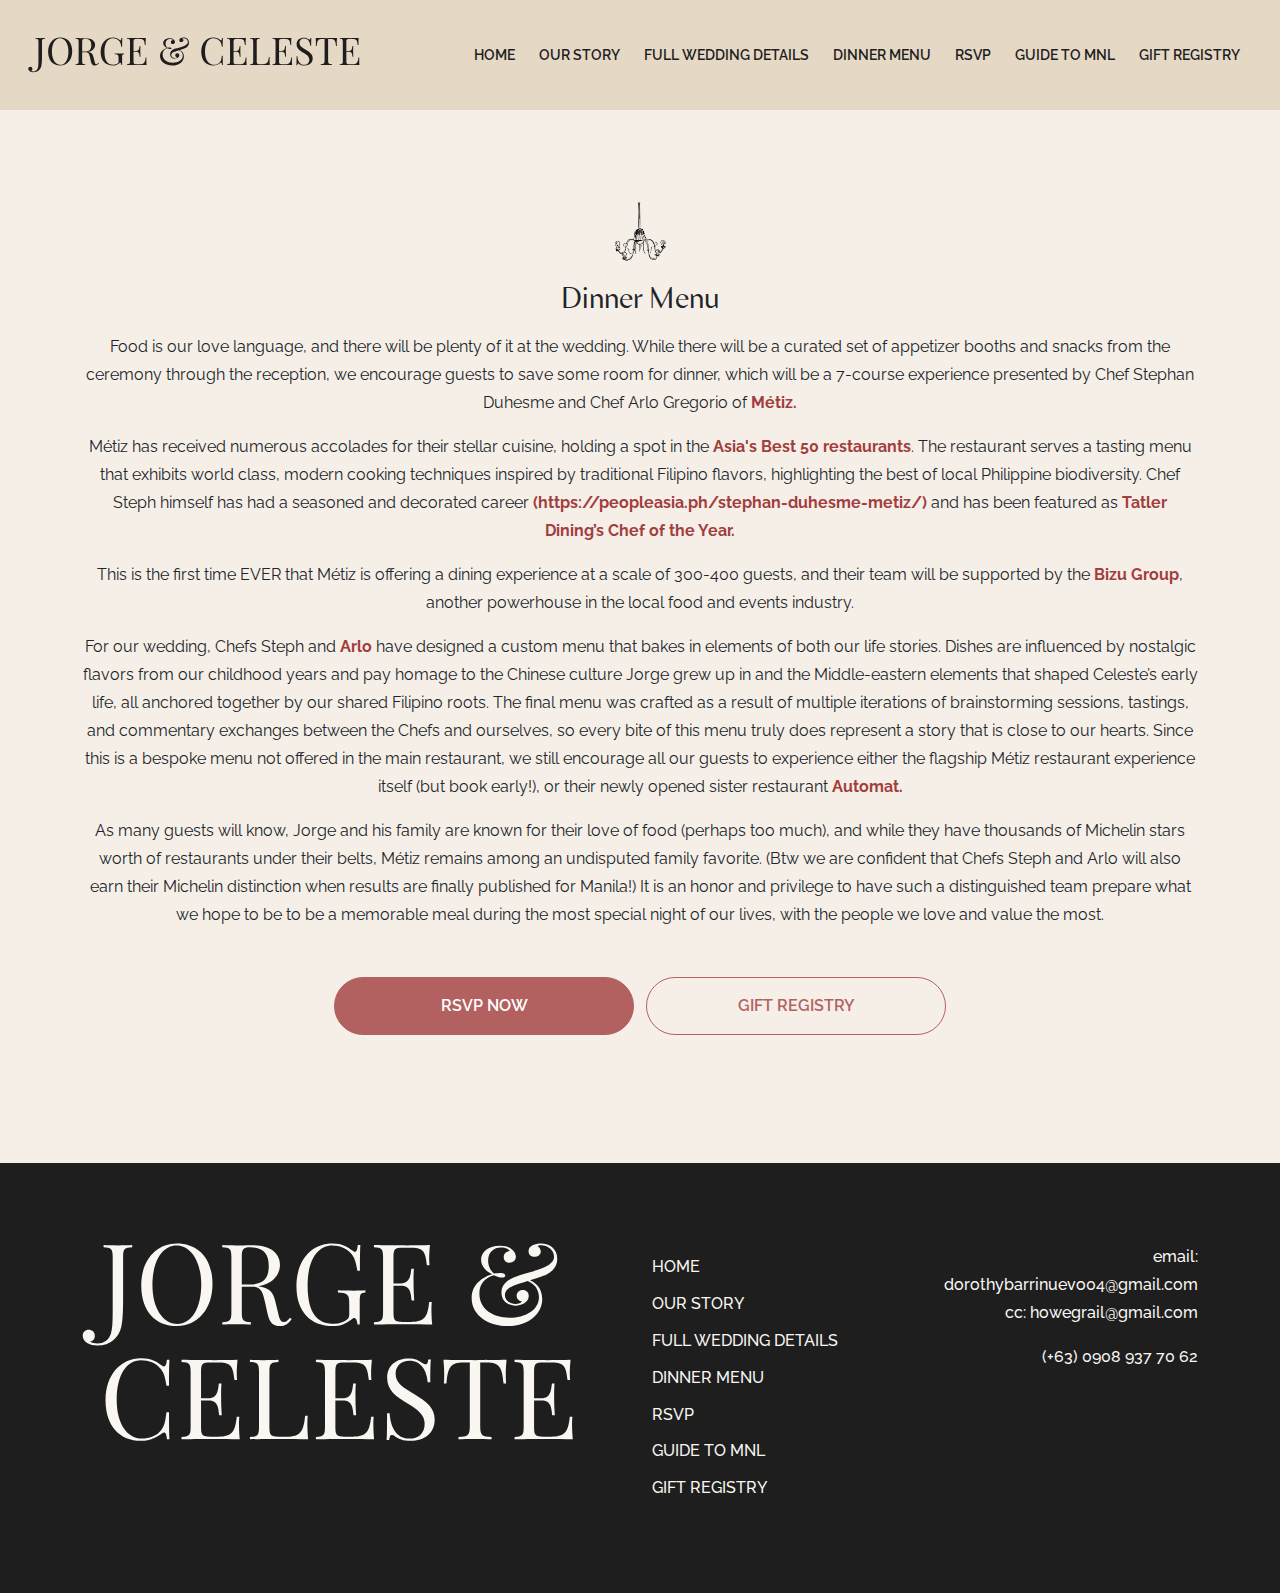
==== dinner-menu.htm @ d69ccb8c "Add dinner menu page" ====
<!DOCTYPE html>
<html lang="en">

<head>
    <meta charset="utf-8" />
    <meta name="viewport" content="width=device-width, initial-scale=1" />
    <title>Jorge & Celeste</title>

    <link rel="icon" type="image/x-icon" href="assets/favicon.ico">

    <link href="https://cdn.jsdelivr.net/npm/bootstrap@5.3.3/dist/css/bootstrap.min.css" rel="stylesheet" integrity="sha384-QWTKZyjpPEjISv5WaRU9OFeRpok6YctnYmDr5pNlyT2bRjXh0JMhjY6hW+ALEwIH" crossorigin="anonymous" />
    <link rel="stylesheet" href="https://unpkg.com/aos@next/dist/aos.css" />
    <link rel="preconnect" href="https://fonts.googleapis.com">
    <link rel="preconnect" href="https://fonts.gstatic.com" crossorigin>
    <link href="https://fonts.googleapis.com/css2?family=Playfair+Display:ital,wght@0,400..900;1,400..900&family=Raleway:ital,wght@0,100..900;1,100..900&display=swap" rel="stylesheet">

    <link rel="stylesheet" type="text/css" href="css/main.css" />

</head>

<body>
    <header>
        <nav class="navbar navbar-expand-lg">
            <div class="container-xxl">
              <a class="navbar-brand" href="index.htm">
                <img src="assets/logo-jorge-and-celeste.svg" />
              </a>
              <button class="navbar-toggler" type="button" data-bs-toggle="collapse" data-bs-target="#navbarSupportedContent" aria-controls="navbarSupportedContent" aria-expanded="false" aria-label="Toggle navigation">
                <span class="navbar-toggler-icon"></span>
              </button>
              <div class="collapse navbar-collapse" id="navbarSupportedContent">
                <ul class="navbar-nav ms-auto mb-2 mb-lg-0">
                    <li class="nav-link"><a href="index.htm">Home</a></li>
                    <li class="nav-link"><a href="our-story.htm">Our Story</a></li>
                    <li class="nav-link"><a href="full-wedding-details.htm">Full Wedding Details</a></li>
                    <li class="nav-link"><a href="dinner-menu.htm">Dinner Menu</a></li>
                    <li class="nav-link"><a href="https://lu.ma/gnyfhp88?from=embed">RSVP</a></li>
                    <li class="nav-link"><a href="guide-to-mnl.htm">Guide to MNL</a></li>
                    <li class="nav-link"><a href="gift-registry.htm">Gift Registry</a></li>
                </ul>
              </div>
            </div>
          </nav>
    </header>

    <section id="sub-dinner">
        <div class="container">
            <div class="row justify-content-center">
                <div class="col-md-12">
                    <div class="subp-dinner-content">
                        <div class="text-center mb-5">
                            <img src="assets/details-glass-chand.png" />
                            <h4>Dinner Menu</h4>

                            <div class="mb-3"></div>
                            
                            <p>Food is our love language, and there will be plenty of it at the wedding. While there will be a curated set of appetizer booths and snacks from the ceremony through the reception, we encourage guests to save some room for dinner, which will be a 7-course experience presented by Chef Stephan Duhesme and Chef Arlo Gregorio of <a href="https://metizresto.com/" target="_blank">Métiz.</a></p>

                            <p>Métiz has received numerous accolades for their stellar cuisine, holding a spot in the <a href="https://www.theworlds50best.com/asia/en/the-list/metiz.html" target="_blank">Asia's Best 50 restaurants</a>. The restaurant serves a tasting menu that exhibits world class, modern cooking techniques inspired by traditional Filipino flavors, highlighting the best of local Philippine biodiversity. Chef Steph himself has had a seasoned and decorated career <a href="https://peopleasia.ph/stephan-duhesme-metiz/" target="_blank">(https://peopleasia.ph/stephan-duhesme-metiz/)</a> and has been featured as <a href="https://www.tatlerasia.com/dining/food/tatler-dining-special-awards-2024" target="_blank">Tatler Dining’s Chef of the Year.</a></p>

                            <p>This is the first time EVER that Métiz is offering a dining experience at a scale of 300-400 guests, and their team will be supported by the <a href="https://bizu.ph/" target="_blank">Bizu Group</a>, another powerhouse in the local food and events industry. </p>

                            <p>For our wedding, Chefs Steph and <a href="https://www.instagram.com/notarlo_/?hl=en" target="_blank">Arlo</a> have designed a custom menu that bakes in elements of both our life stories. Dishes are influenced by nostalgic flavors from our childhood years and pay homage to the Chinese culture Jorge grew up in and the Middle-eastern elements that shaped Celeste’s early life, all anchored together by our shared Filipino roots. The final menu was crafted as a result of multiple iterations of brainstorming sessions, tastings, and commentary exchanges between the Chefs and ourselves, so every bite of this menu truly does represent a story that is close to our hearts. Since this is a bespoke menu not offered in the main restaurant, we still encourage all our guests to experience either the flagship Métiz restaurant experience itself (but book early!), or their newly opened sister restaurant <a href="https://www.instagram.com/automat.mnl/?hl=en" target="_blank">Automat.</a></p>

                            <p>As many guests will know, Jorge and his family are known for their love of food (perhaps too much), and while they have thousands of Michelin stars worth of restaurants under their belts, Métiz remains among an undisputed family favorite. (Btw we are confident that Chefs Steph and Arlo will also earn their Michelin distinction when results are finally published for Manila!) It is an honor and privilege to have such a distinguished team prepare what we hope to be to be a memorable meal during the most special night of our lives, with the people we love and value the most.</p>

                            <div class="mt-5 dnr-menu-btn">
                                <a href="https://lu.ma/gnyfhp88?from=embed" class="btn btn-def rounded-pill">RSVP NOW</a><br/>
                                <a href="gift-registry.htm" class="btn btn-outline-def rounded-pill">GIFT REGISTRY</a>
                            </div>

                            </div>
                        </div>
                    </div>
                </div>
            </div>
        </div>
    </section>

    <footer>
        <div class="container">
            <div class="row">
                <div class="col-md-6">
                    <div class="footer-logo">
                        <img src="/assets/logo-jorge-and-celeste-footer.svg" />
                    </div>
                </div>
                <div class="col-md-3">
                    <div class="footer-nav">
                        <ul>
                            <li class="nav-link"><a href="index.htm">Home</a></li>
                            <li class="nav-link"><a href="our-story.htm">Our Story</a></li>
                            <li class="nav-link"><a href="full-wedding-details.htm">Full Wedding Details</a></li>
                            <li class="nav-link"><a href="dinner-menu.htm">Dinner Menu</a></li>
                            <li class="nav-link"><a href="https://lu.ma/gnyfhp88?from=embed">RSVP</a></li>
                            <li class="nav-link"><a href="guide-to-mnl.htm">Guide to MNL</a></li>
                            <li class="nav-link"><a href="gift-registry.htm">Gift Registry</a></li>
                        </ul>
                    </div>
                </div>
                <div class="col-md-3">
                    <div class="footer-contact">
                        <p>email: dorothybarrinuevo04@gmail.com <br/ > cc: howegrail@gmail.com</p>
                        <p>(+63) 0908 937 70 62 </p>
                    </div>
                </div>
            </div>
        </div>
    </footer>

    <script src="https://cdn.jsdelivr.net/npm/bootstrap@5.3.3/dist/js/bootstrap.bundle.min.js" integrity="sha384-YvpcrYf0tY3lHB60NNkmXc5s9fDVZLESaAA55NDzOxhy9GkcIdslK1eN7N6jIeHz" crossorigin="anonymous"></script>
    <script src="https://ajax.googleapis.com/ajax/libs/jquery/3.6.0/jquery.min.js"></script>

    <script src="https://unpkg.com/aos@next/dist/aos.js"></script>

    <script>
        AOS.init();
    </script>

    <script src="js/main.js"></script>
    <script src="js/horizontal-div.js"></script>
</body>

</html>
---- css/main.css ----
@font-face {
  font-family: "Min Sans Trial";
  src: url("/fonts/MinSansTrial-Regular.woff2") format("woff2"), url("/fonts/MinSansTrial-Regular.woff") format("woff");
  font-weight: normal;
  font-style: normal;
  font-display: swap;
}
@font-face {
  font-family: "Min Sans Trial Book";
  src: url("/fonts/MinSansTrial-Book.woff2") format("woff2"), url("/fonts/MinSansTrial-Book.woff") format("woff");
  font-weight: 300;
  font-style: normal;
  font-display: swap;
}
@font-face {
  font-family: "Min Sans Trial";
  src: url("/fonts/MinSansTrial-Medium.woff2") format("woff2"), url("/fonts/MinSansTrial-Medium.woff") format("woff");
  font-weight: 500;
  font-style: normal;
  font-display: swap;
}
body {
  background: #fff;
  font-family: "Raleway", sans-serif;
}

img {
  width: 100%;
  height: auto;
}

p {
  line-height: 1.75;
}

a {
  text-decoration: none;
  color: #A23E3E;
  font-weight: bold;
}

.btn {
  padding: 1rem 4rem;
  font-size: 1rem;
  font-weight: 600;
  text-transform: uppercase;
}

.btn-def {
  border: solid 1px #B36160;
  color: #fff;
  background: #B36160;
  width: 300px;
  font-weight: 600;
}
.btn-def:hover {
  background: #804544;
  color: #fff;
}
@media (max-width: 767px) {
  .btn-def {
    width: 250px;
  }
}

.btn-outline-def {
  border: solid 1px #B36160;
  color: #B36160;
  background: transparent;
  width: 300px;
  font-weight: 600;
}
.btn-outline-def:hover {
  background: #B36160;
  color: #fff;
}
@media (max-width: 767px) {
  .btn-outline-def {
    width: 250px;
  }
}

@media (max-width: 767px) {
  .navbar-brand img {
    height: 30px;
    width: auto;
  }
}

.navbar-toggler {
  border: none !important;
  padding: 0;
}

@media (max-width: 767px) {
  .navbar-nav {
    margin-top: 2rem;
  }
}

.navbar {
  background: #E5D8C5;
  padding: 2rem 1rem;
}
@media (max-width: 767px) {
  .navbar {
    padding: 1.25rem 0.5rem;
  }
}
.navbar .nav-link {
  margin: 0 0.25rem;
}
.navbar .nav-link a {
  text-decoration: none !important;
  text-transform: uppercase;
  color: #1E1E1E;
  font-weight: 600;
  transition: all 0.2s ease-in-out;
}
@media (min-width: 1024px) {
  .navbar .nav-link a {
    font-size: 0.85rem;
  }
}
@media (min-width: 1281px) {
  .navbar .nav-link a {
    font-size: 0.95rem;
  }
}
.navbar .nav-link a:hover {
  color: #B29166;
}
@media (max-width: 767px) {
  .navbar .nav-link a {
    color: #B29166;
    font-size: 1.2rem;
    padding: 0.5rem 0;
  }
}

#hero {
  height: 100vh;
  background: #F5EFE8;
  position: relative;
  overflow: hidden;
  background: url("../assets/hero/hero-bg-desktop-up.png") no-repeat;
  background-size: 100%;
  background-position: center center;
}
@media (max-width: 767px) {
  #hero {
    background: url("../assets/hero/hero-bg-mobile.png") no-repeat;
    background-size: 135%;
    background-position: center center;
    height: 115vh;
  }
}
@media (min-device-width: 768px) and (max-device-width: 1112px) and (-webkit-min-device-pixel-ratio: 2) {
  #hero {
    background: url("../assets/hero/hero-bg-mobile.png") no-repeat;
    background-size: 90%;
    background-position: center center;
    height: 100vh;
  }
}
@media (max-width: 1080px) and (orientation: landscape) {
  #hero {
    height: 90vh;
    background: url("../assets/hero/hero-bg-ipad.png") no-repeat;
    background-size: 100%;
    background-position: bottom center;
  }
}
@media (min-width: 1800px) {
  #hero {
    height: 100vh;
    background: url("../assets/hero/hero-bg-desktop-big.png") no-repeat;
    background-size: 100%;
    background-position: center center;
  }
}
#hero .hero-caption {
  width: 300px;
  text-align: center;
}
@media (min-device-width: 768px) and (max-device-width: 1112px) and (-webkit-min-device-pixel-ratio: 2) {
  #hero .hero-caption {
    margin-top: -125px;
  }
}
@media (max-width: 767px) {
  #hero .hero-caption {
    margin-top: -150px;
  }
}
#hero .hero-caption h1 {
  font: normal 36px "Min Sans Trial";
}
@media (max-width: 1080px) and (orientation: landscape) {
  #hero .hero-caption h1 {
    font-size: 28px;
  }
}

.hero-collage {
  position: absolute;
  width: 100%;
  display: flex;
  justify-content: space-between;
  align-items: flex-start;
  display: none;
}
@media (min-device-width: 768px) and (max-device-width: 1112px) and (-webkit-min-device-pixel-ratio: 2) {
  .hero-collage {
    display: none;
  }
}
@media (max-width: 1080px) and (orientation: landscape) {
  .hero-collage {
    display: none;
  }
}
@media (max-width: 767px) {
  .hero-collage {
    display: none;
  }
}
.hero-collage .collage-1 {
  display: flex;
  flex-direction: column;
}
@media (min-width: 1281px) {
  .hero-collage .collage-1 {
    position: relative;
    top: -100px;
  }
}
@media (max-width: 1080px) and (orientation: landscape) {
  .hero-collage .collage-1 {
    position: relative;
    top: -60px;
  }
}
@media (max-width: 767px) {
  .hero-collage .collage-1 {
    flex-direction: row;
    justify-content: space-between;
    width: 100%;
  }
}
.hero-collage .collage-1 .collage-img-1 {
  position: relative;
  top: 100px;
  width: 600px;
}
@media (max-width: 1440px) {
  .hero-collage .collage-1 .collage-img-1 {
    top: 75px;
    width: 500px;
  }
}
@media (max-width: 1080px) and (orientation: landscape) {
  .hero-collage .collage-1 .collage-img-1 {
    width: 50%;
  }
}
@media (max-width: 767px) {
  .hero-collage .collage-1 .collage-img-1 {
    width: 150px;
    height: auto;
    top: 0px;
  }
}
.hero-collage .collage-1 .collage-img-2 {
  position: relative;
  top: -80px;
  left: 20px;
  width: 450px;
}
@media (max-width: 1440px) {
  .hero-collage .collage-1 .collage-img-2 {
    width: 400px;
  }
}
@media (max-width: 1080px) and (orientation: landscape) {
  .hero-collage .collage-1 .collage-img-2 {
    width: 300px;
    top: -35px;
  }
}
@media (max-width: 767px) {
  .hero-collage .collage-1 .collage-img-2 {
    width: 150px;
    height: auto;
    top: 0px;
  }
}
.hero-collage .collage-2 {
  display: flex;
  flex-direction: column;
  align-items: end;
}
@media (min-width: 1281px) {
  .hero-collage .collage-2 {
    position: relative;
    top: -100px;
  }
}
.hero-collage .collage-2 .collage-img-3 {
  position: relative;
  top: 120px;
  right: -20px;
  width: 450px;
}
@media (max-width: 1080px) and (orientation: landscape) {
  .hero-collage .collage-2 .collage-img-3 {
    width: 275px;
    top: 35px;
  }
}
.hero-collage .collage-2 .collage-img-4 {
  position: relative;
  top: -60px;
  width: 475px;
}
@media (max-width: 1440px) {
  .hero-collage .collage-2 .collage-img-4 {
    width: 450px;
  }
}
@media (max-width: 1080px) and (orientation: landscape) {
  .hero-collage .collage-2 .collage-img-4 {
    width: 350px;
    top: -50px;
    right: -30px;
  }
}

#intro {
  height: 100vh;
  position: relative;
  overflow: hidden;
}
#intro #bg-vid-about {
  position: absolute;
  width: 100%;
  height: 100%;
  top: 0;
  bottom: 0;
  left: 0;
  right: 0;
  -o-object-fit: cover;
     object-fit: cover;
  transform: scale(1.35);
}
@media (max-width: 767px) {
  #intro #bg-vid-about {
    transform: scale(1.5);
    height: 100vh;
  }
}
@media (max-width: 767px) {
  #intro {
    height: 100vh;
    padding: 6rem 1rem;
  }
}
#intro .intro-content {
  text-align: center;
  position: absolute;
  top: 50%;
  left: 50%;
  transform: translate(-50%, -50%);
}
@media (max-width: 767px) {
  #intro .intro-content {
    width: 90%;
  }
}
#intro .intro-content h2 {
  color: #fff;
  font: 400 24px "Raleway";
}
@media (max-width: 767px) {
  #intro .intro-content h2 {
    font-size: 16px;
  }
}
#intro .intro-content p {
  font: normal 36px "Min Sans Trial";
  color: #fff;
  margin: 2rem 0;
}
@media (max-width: 767px) {
  #intro .intro-content p {
    font-size: 24px;
  }
}

#horizontal-timeline {
  background: #E5D8C5;
}
#horizontal-timeline .vertical-section {
  height: 100vh;
  display: flex;
}
#horizontal-timeline .hori-box {
  overflow-x: hidden;
  display: flex;
  position: sticky;
  top: 0;
  padding: 5rem 5rem 0 0;
}
#horizontal-timeline .hori-content {
  min-width: auto;
  min-height: 100vh;
  display: flex;
  justify-content: center;
}
#horizontal-timeline .hori-content h2,
#horizontal-timeline .hori-content h5 {
  font-family: "Min Sans Trial";
  font-weight: normal;
}
#horizontal-timeline .hori-img img {
  width: auto;
  height: 700px;
}
@media (max-width: 767px) {
  #horizontal-timeline .hori-img img {
    height: 450px;
  }
}

.timeline-start {
  position: relative;
}
.timeline-start img {
  position: absolute;
  left: 0;
  top: 50px;
}

.sticky-parent {
  height: 2250px;
}
@media (max-width: 767px) {
  .sticky-parent {
    height: 3200px;
  }
}

.sticky {
  position: sticky;
  top: 0px;
  max-height: 100vh;
  overflow-x: hidden;
  overflow-y: hidden;
  padding: 6rem 0 0 0;
}
@media (max-width: 767px) {
  .sticky {
    padding: 6rem 3rem 0 3rem;
  }
}

.dim {
  display: block;
  height: auto;
}
.dim:first-child {
  width: 400px;
  min-width: 400px;
  padding-left: 8%;
}
.dim ul {
  margin: 0;
  padding: 0;
  display: flex;
  justify-content: space-around;
}
.dim ul li {
  list-style: none;
  text-align: center;
  margin-left: 2rem;
}
.dim ul li p {
  color: #A23E3E;
  font-size: 26px;
  line-height: 1.25;
}
@media (max-width: 767px) {
  .dim ul li p {
    font-size: 18px;
  }
}

.horizontal {
  display: flex;
}

.hori-img img {
  width: auto;
  height: 700px;
}

#about {
  padding: 10rem 0 3rem 0;
  background: #F5EFE8 url("../assets/about-bg.png") no-repeat;
  background-size: 30%;
  background-position: bottom 0px right 0px;
}
@media (max-width: 767px) {
  #about {
    background-size: 75%;
    background-position: bottom 0px right 0px;
    padding: 3rem 1rem 30rem 1rem;
  }
}
#about .about-img img {
  width: 90%;
}
#about .about-content h3 {
  font: normal 32px "Min Sans Trial";
  margin-bottom: 5rem;
}
@media (max-width: 767px) {
  #about .about-content h3 {
    margin: 1rem 0 3rem 0;
    font-size: 36px;
  }
}
#about .about-content span {
  font: normal 24px "Raleway";
  color: #A23E3E;
  margin-bottom: 1rem;
}
#about .about-content h4 {
  font-size: 36px;
  margin-bottom: 36px;
}
#about .about-content p {
  margin-bottom: 4rem;
  font-weight: 500;
  font-size: 16px;
}
#about .about-content a {
  display: block;
}
@media (max-width: 767px) {
  #about .about-content a {
    width: 95%;
  }
}

#buddymoon {
  background: #F5EFE8;
  padding: 3rem 0 0 0;
}
@media (max-width: 767px) {
  #buddymoon {
    padding: 3rem 1rem;
  }
}
#buddymoon .buddymoon-content h3 {
  font: normal 32px "Raleway";
  margin-bottom: 5rem;
}
@media (max-width: 767px) {
  #buddymoon .buddymoon-content h3 {
    margin-bottom: 2rem;
  }
}
#buddymoon .buddymoon-content span {
  font: normal 24px "Raleway";
  color: #A23E3E;
  margin-bottom: 1rem;
}
#buddymoon .buddymoon-content p {
  margin-bottom: 4rem;
  font-weight: 500;
  font-size: 16px;
}
@media (max-width: 767px) {
  #buddymoon .buddymoon-content p {
    margin-bottom: 2rem;
  }
}
@media (max-width: 767px) {
  #buddymoon .buddymoon-img img {
    margin-bottom: 1rem;
  }
}
#buddymoon .buddymoon-cta img {
  height: 200px;
  width: auto;
}
@media (max-width: 767px) {
  #buddymoon .buddymoon-cta img {
    margin-bottom: 2rem;
  }
}
#buddymoon .buddymoon-cta a {
  width: auto !important;
}

#rsvp {
  height: 90vh;
  padding-top: 160px;
  background: #F5EFE8 url("../assets/bgc-skyline.png") no-repeat;
  background-size: 100%;
  background-position: bottom center;
}
@media (max-width: 767px) {
  #rsvp {
    height: auto;
    padding: 2rem 1rem 6rem 1rem;
  }
}
#rsvp .rsvp-content {
  text-align: center;
  border: solid 2px #C1A785;
  outline: 2px solid #C1A785;
  outline-offset: -20px;
  height: 500px;
}
@media (max-width: 767px) {
  #rsvp .rsvp-content {
    outline-offset: -10px;
    height: auto;
  }
}
@media (max-width: 767px) {
  #rsvp .rsvp-content div {
    padding: 4rem 2rem;
  }
}
#rsvp .rsvp-content p {
  font: normal 36px "Min Sans Trial";
  color: #1e1e1e;
  margin: 0 auto 2rem auto;
  width: 65%;
}
@media (max-width: 767px) {
  #rsvp .rsvp-content p {
    font-size: 28px;
    width: 100%;
  }
}

#mnl {
  border: solid 40px #C1A785;
  height: 100vh;
  position: relative;
  overflow: hidden;
}
@media (max-width: 767px) {
  #mnl {
    height: auto;
    border-width: 20px;
  }
}
#mnl #bg-vid-mnl {
  position: absolute;
  width: 100%;
  height: 100%;
  top: 0;
  bottom: 0;
  left: 0;
  right: 0;
  -o-object-fit: cover;
     object-fit: cover;
  transform: scale(1.35);
}
@media (max-width: 767px) {
  #mnl #bg-vid-mnl {
    transform: scale(1.5);
    height: 100vh;
  }
}
#mnl .mnl-content {
  position: relative;
  z-index: 9;
}
@media (max-width: 767px) {
  #mnl .mnl-content {
    outline-offset: 10px;
    height: auto;
  }
}
#mnl .mnl-content div {
  width: 60%;
  margin: 0 auto;
  text-align: center;
}
@media (max-width: 767px) {
  #mnl .mnl-content div {
    padding: 5rem 1rem;
    width: 95%;
  }
}
#mnl .mnl-content h3 {
  font: normal 36px "Min Sans Trial";
  color: #fff;
}
@media (max-width: 767px) {
  #mnl .mnl-content h3 {
    font-size: 32px;
  }
}
#mnl .mnl-content p {
  font: normal 18px "Raleway";
  color: #fff;
  line-height: 1.5;
}
@media (max-width: 767px) {
  #mnl .mnl-content p {
    font-size: 16px;
    width: 100%;
    margin: 2rem 0;
  }
}

footer {
  background: #1e1e1e;
  padding: 5rem 0;
}
@media (max-width: 767px) {
  footer {
    padding: 5rem 1rem 3rem 1rem;
  }
}
footer .footer-logo {
  width: 90%;
}
@media (max-width: 767px) {
  footer .footer-nav {
    margin: 3rem 0;
  }
}
footer .footer-nav ul {
  margin: 0;
  padding: 0;
}
footer .footer-nav ul li {
  list-style: none;
  margin: 0.8rem 0;
}
footer .footer-nav ul li a {
  text-decoration: none;
  color: #FAF7F3;
  font-weight: 500;
  text-transform: uppercase;
}
footer .footer-contact {
  text-align: right;
}
@media (max-width: 767px) {
  footer .footer-contact {
    text-align: left;
  }
}
footer .footer-contact p {
  color: #FAF7F3;
  font-weight: 500;
}

/* TIMELINE */
#timeline {
  background: #F5EFE8 url("../assets/timeline-bg.png") no-repeat;
  background-size: 600px;
  background-position: right center;
  padding: 3rem 0;
}
@media (max-width: 767px) {
  #timeline {
    background-size: 100%;
    background-position: bottom center;
    padding: 3rem 1rem 750px 1rem;
  }
}

#timeline-content {
  margin-top: 50px;
  text-align: center;
}

.timeline-cta {
  margin-top: 5rem;
}
@media (max-width: 767px) {
  .timeline-cta {
    margin-top: 1rem;
  }
}
@media (max-width: 767px) {
  .timeline-cta a {
    display: none;
  }
}

.timeline-header {
  text-align: left;
}
.timeline-header h5 {
  font: normal 36px "Raleway";
  color: #1e1e1e;
  margin-bottom: 1rem;
}
.timeline-header span {
  font: normal 24px "Raleway";
  color: #A23E3E;
  margin-bottom: 1rem;
}
.timeline-header p {
  font-weight: normal;
  color: #1e1e1e;
  margin-bottom: 3rem;
}

.timeline {
  position: relative;
  left: 80px;
}
@media (max-width: 767px) {
  .timeline {
    left: 0px;
  }
}

.timeline li {
  border-left: 2px solid #C1A785;
  border-bottom-right-radius: 4px;
  border-top-right-radius: 4px;
  color: #1e1e1e;
  margin: 0 auto;
  position: relative;
  padding: 0 2rem 1rem 2.5rem;
  list-style: none;
  text-align: left;
}
@media (max-width: 767px) {
  .timeline li {
    padding: 0 0 1rem 1.5rem;
    margin-left: 1rem;
  }
}

.timeline .event {
  border-bottom: 1px dashed rgba(255, 255, 255, 0.1);
  position: relative;
}

.timeline .event:last-of-type {
  padding-bottom: 0;
  margin-bottom: 0;
  border: none;
}

.timeline .event:before,
.timeline .event:after {
  position: absolute;
  display: block;
  top: 0;
}

.timeline-icon {
  position: absolute;
  left: -120px;
  top: -20px;
  text-align: right;
  width: 80px;
}
@media (max-width: 767px) {
  .timeline-icon {
    width: 50px;
    left: -60px;
  }
}

.timeline .event span {
  color: #B29166;
  font-family: "Raleway";
  font-size: 18px;
  font-weight: 400;
  line-height: 26.64px;
  text-align: left;
  margin-bottom: 0.5rem;
}
.timeline .event h3 {
  margin-bottom: 0.5rem;
}
.timeline .event p {
  font-size: 16px;
}
@media (max-width: 767px) {
  .timeline .event p {
    font-size: 14px;
  }
}
.timeline .timeline-note {
  background: #D1BDA3;
  padding: 1rem;
}

.timeline .event:after {
  left: -4px;
  background: #C1A785;
  border-radius: 50%;
  height: 7px;
  width: 7px;
  content: "";
  top: 0px;
}

#full-details-section-1 {
  background: #F5EFE8 url("../assets/full-details-section-1.png") no-repeat;
  background-size: 28%;
  background-position: center left;
  height: 80vh;
}
@media (max-width: 767px) {
  #full-details-section-1 {
    height: auto;
    padding-bottom: 10rem;
    background-position: center bottom;
    background-size: 100%;
    padding: 3rem 1rem 32rem 1rem;
  }
}
#full-details-section-1 span {
  color: #A23E3E;
  font-weight: 500;
  font-size: 20px;
}
#full-details-section-1 .fd1-heading span {
  color: #A23E3E;
  font-weight: 500;
  font-size: 20px;
}
#full-details-section-1 .fd1-heading img {
  width: 60px;
  margin-left: 0.5rem;
}
#full-details-section-1 h3 {
  font-family: "Min Sans Trial", sans-serif;
  font-weight: normal;
  overflow: hidden;
  text-align: left;
}
@media (max-width: 767px) {
  #full-details-section-1 h3 {
    font-size: 32px;
  }
}
#full-details-section-1 h3:before {
  display: block;
  float: right;
  margin-top: 0.6em;
  /* half the line-height */
  border-top: 1px solid #1e1e1e;
  width: 80%;
  content: "";
}
@media (max-width: 767px) {
  #full-details-section-1 h3:before {
    display: none;
  }
}
#full-details-section-1 ul {
  margin: 3rem 0;
}
#full-details-section-1 ul li {
  margin: 0.35rem 0;
}

#full-details-section-2 {
  background: #F5EFE8;
}
@media (max-width: 767px) {
  #full-details-section-2 {
    height: auto;
    padding: 3rem 1rem;
  }
}
#full-details-section-2 .fd1-heading span {
  color: #A23E3E;
  font-weight: 500;
  font-size: 20px;
}
#full-details-section-2 .fd1-heading img {
  width: 60px;
  margin-left: 0.5rem;
}
#full-details-section-2 h3 {
  font-family: "Min Sans Trial", sans-serif;
  font-weight: normal;
  overflow: hidden;
  text-align: left;
}
@media (max-width: 767px) {
  #full-details-section-2 h3 {
    font-size: 32px;
  }
}
#full-details-section-2 h3:before {
  display: block;
  float: right;
  margin-top: 0.6em;
  /* half the line-height */
  border-top: 1px solid #1e1e1e;
  width: 80%;
  content: "";
}
@media (max-width: 767px) {
  #full-details-section-2 h3:before {
    display: none;
  }
}
#full-details-section-2 ul {
  margin: 3rem 0;
}
#full-details-section-2 ul li {
  margin: 0.35rem 0;
}
#full-details-section-2 .map {
  padding: 3rem 1rem 1rem 1rem;
}
@media (max-width: 767px) {
  #full-details-section-2 .map {
    padding: 0;
  }
}
#full-details-section-2 .map img {
  margin-bottom: 1rem;
}
#full-details-section-2 .map p {
  color: #9D8755;
  font-weight: 500;
}

#full-details-timeline {
  padding: 5rem 0 40rem 0;
  background: #E5D8C5 url("../assets/full-details-timeline-bg.png") no-repeat;
  background-size: 45%;
  background-position: right 0 top 10%;
  position: relative;
}
@media (max-width: 767px) {
  #full-details-timeline {
    padding: 5rem 0 25rem 0;
    background-image: none;
  }
}

.timeline-bg-bottom {
  position: absolute;
  bottom: 50px;
  right: 0;
  width: 600px;
}
@media (max-width: 767px) {
  .timeline-bg-bottom {
    width: 95%;
    bottom: 0;
    right: 0;
    left: auto;
    padding-bottom: 3rem;
  }
}

.full-details-timeline-header {
  text-align: center;
  margin-bottom: 4rem;
}
.full-details-timeline-header span {
  color: #A23E3E;
  font-weight: 500;
  font-size: 20px;
  margin-top: 0.5rem;
}
.full-details-timeline-header img {
  width: 60px;
}
.full-details-timeline-header h4 {
  font: normal 32px "Min Sans Trial", sans-serif;
  margin-top: 0.5rem;
}

.full-details-timeline {
  position: relative;
  margin: 0 auto;
  padding: 0;
  box-sizing: border-box;
}
.full-details-timeline .content {
  padding: 4rem 0 2rem 0;
  position: relative;
}
@media (max-width: 767px) {
  .full-details-timeline .content {
    padding: 2rem 0 3rem 0;
  }
}
.full-details-timeline .content .coffee-icon {
  position: absolute;
  bottom: -70px;
  left: -70px;
  width: 60px;
}
@media (max-width: 767px) {
  .full-details-timeline .content .coffee-icon {
    display: none;
  }
}
.full-details-timeline .content a {
  text-decoration: underline;
  color: #1e1e1e !important;
}
.full-details-timeline .content h6 {
  font-size: 20px;
}
.full-details-timeline .content h5 {
  font: normal 32px "Min Sans Trial";
  margin: 0 0 2rem 0;
}
.full-details-timeline .content p {
  font-size: 16px;
}
.full-details-timeline .content ul {
  margin: 0 0 0 1rem;
  padding: 0;
}
.full-details-timeline .content ul li {
  float: none;
  width: 100%;
  text-align: left !important;
  padding: 0;
  list-style-type: disc !important;
}
.full-details-timeline .content ul li::before {
  display: none;
}

.full-details-timeline:before {
  content: "";
  position: absolute;
  left: 50%;
  width: 2px;
  height: 100%;
  background: #1e1e1e;
}

.full-details-timeline:after {
  content: "";
  position: absolute;
  left: 50%;
  bottom: 0;
  width: 2px;
  height: 317px;
  background: #E5D8C5;
}
@media (min-width: 1281px) {
  .full-details-timeline:after {
    height: 349px;
  }
}

.full-details-timeline ul {
  padding: 0;
  margin: 0;
}

.full-details-timeline ul li {
  list-style: none;
  position: relative;
  width: 50%;
  padding: 20px 40px;
  box-sizing: border-box;
}

.full-details-timeline > ul > li {
  margin-bottom: 3rem;
}

.full-details-timeline ul li:nth-child(odd) {
  float: left;
  text-align: left;
  clear: both;
}

.full-details-timeline ul li:nth-child(even) {
  float: right;
  text-align: left;
  clear: both;
}

.full-details-timeline ul li:nth-child(odd):before {
  content: "";
  position: absolute;
  width: 10px;
  height: 10px;
  top: 0px;
  right: -6px;
  background: #1e1e1e;
  border-radius: 50%;
}

.full-details-timeline ul li:nth-child(even):before {
  content: "";
  position: absolute;
  width: 10px;
  height: 10px;
  top: 24px;
  left: -4px;
  background: #1e1e1e;
  border-radius: 50%;
}

.full-details-timeline ul li h3 {
  padding: 0;
  margin: 0;
  color: #1e1e1e;
  font-weight: 600;
}

.full-details-timeline ul li p {
  margin: 0;
  padding: 0;
}

.full-details-timeline ul li .time h4 {
  margin: 0;
  padding: 0;
  font-size: 18px;
}

.full-details-timeline ul li:nth-child(odd) .time {
  position: absolute;
  top: -12px;
  right: 20px;
  margin: 0;
  padding: 8px 16px;
  background: #1e1e1e;
  color: #fff;
  border-radius: 18px;
}

.full-details-timeline ul li:nth-child(even) .time {
  position: absolute;
  top: 12px;
  left: 20px;
  margin: 0;
  padding: 8px 16px;
  background: #1e1e1e;
  color: #fff;
  border-radius: 18px;
}

.full-details-timeline > ul > li:last-child {
  border-left: solid 2px #999999;
}

@media (max-width: 1000px) {
  .full-details-timeline {
    width: 100%;
  }
}
@media (max-width: 767px) {
  .full-details-timeline {
    width: 100%;
    padding-bottom: 0;
  }
  .full-details-timeline:before {
    left: 20px;
    height: 100%;
  }
  .full-details-timeline:after {
    content: "";
    position: absolute;
    left: 20px;
    bottom: 0;
    width: 2px;
    height: 481px;
    background: #E5D8C5;
  }
  .full-details-timeline ul li:nth-child(odd),
  .full-details-timeline ul li:nth-child(even) {
    width: 100%;
    text-align: left;
  }
  .full-details-timeline ul li:nth-child(odd):before,
  .full-details-timeline ul li:nth-child(even):before {
    top: 0px;
    left: 16px;
  }
  .full-details-timeline ul li:nth-child(odd) .time,
  .full-details-timeline ul li:nth-child(even) .time {
    top: -14px;
    left: 40px;
    right: inherit;
  }
}
#reception {
  background: #F5EFE8 url("../assets/reception-bg.png") no-repeat;
  background-size: 30%;
  background-position: center left;
  padding: 12rem 0;
}
@media (max-width: 767px) {
  #reception {
    padding: 3rem 1rem 30rem 1rem;
    background: #F5EFE8 url("../assets/reception-bg-mobile.png") no-repeat;
    background-position: left bottom;
    background-size: 98%;
  }
}
@media (max-width: 767px) {
  #reception .reception-cta {
    text-align: center;
  }
}
#reception .reception-header span {
  color: #A23E3E;
  font-weight: 500;
  font-size: 20px;
}
#reception .reception-header img {
  width: 60px;
  margin-left: 0.5rem;
}
#reception .reception-header h3 {
  font-family: "Min Sans Trial", sans-serif;
  font-weight: normal;
  overflow: hidden;
  text-align: left;
  font-size: 38px;
}
@media (max-width: 767px) {
  #reception .reception-header h3 {
    font-size: 32px;
  }
}
#reception .reception-header h3:before {
  display: block;
  float: right;
  margin-top: 0.6em;
  /* half the line-height */
  border-top: 1px solid #1e1e1e;
  width: 70%;
  content: "";
}
@media (max-width: 767px) {
  #reception .reception-header h3:before {
    display: none;
  }
}

#dresscode {
  padding: 5rem 0;
  background: #E5D8C5;
}
@media (max-width: 767px) {
  #dresscode {
    padding: 3rem 1rem;
  }
}
#dresscode .dresscode-content {
  margin-top: 1rem;
}
#dresscode .dresscode-header {
  margin-bottom: 3rem;
}
#dresscode .dresscode-header h2 {
  font: normal 36px "Min Sans Trial";
}
#dresscode .dresscode-img {
  width: 200px;
  padding-top: 2rem;
}
@media (max-width: 767px) {
  #dresscode .dresscode-img {
    display: none;
  }
}
#dresscode .dresscode-img-mobile {
  width: 100px;
  margin: 1.5rem 0;
  display: none;
}
@media (max-width: 767px) {
  #dresscode .dresscode-img-mobile {
    display: block;
  }
}

#entourage {
  padding: 5rem 0;
  background: #F5EFE8 url("../assets/entourage-bg.png") no-repeat;
  background-position: center center;
  background-size: 125%;
}
@media (max-width: 767px) {
  #entourage {
    padding: 3rem 1rem;
  }
}
@media (max-width: 767px) {
  #entourage .vr {
    display: none;
  }
}
#entourage .entourage-list {
  display: flex;
}
@media (max-width: 767px) {
  #entourage .entourage-list {
    display: block;
  }
}
#entourage .entourage-header-icon img {
  width: 100px;
}
#entourage .entourage-header-icon-center h2 {
  font: normal 36px "Min Sans Trial";
}
#entourage .entourage-header-icon-center img {
  width: 150px;
  margin-bottom: 1rem;
}
#entourage .entourage-content {
  text-align: center;
  border: solid 2px #B1605E;
  outline: 2px solid #B1605E;
  outline-offset: -20px;
  padding: 8rem 3rem 3rem 3rem;
}
@media (max-width: 767px) {
  #entourage .entourage-content {
    padding: 3rem 2rem;
  }
}
@media (max-width: 767px) {
  #entourage .entourage-header-icon {
    display: none;
  }
}
#entourage .entourage-right-icon,
#entourage .entourage-left-icon {
  display: none;
}
@media (max-width: 767px) {
  #entourage .entourage-right-icon,
  #entourage .entourage-left-icon {
    display: block;
    width: 100px;
    margin: 0 auto;
  }
}
@media (max-width: 767px) {
  #entourage .entourage-right,
  #entourage .entourage-left {
    text-align: center;
    padding-top: 3rem;
  }
}
#entourage .entourage-name-item {
  margin: 2rem 0;
}
#entourage .entourage-name-item span {
  font: 500 14px "Raleway";
  margin: 1rem 0;
}
#entourage .entourage-name-item p {
  margin: 0;
  padding: 0;
  color: #B29166;
  font: normal 28px "Min Sans Trial";
}
#entourage .entourage-list {
  width: 100%;
}
#entourage .entourage-sponsors .entourage-name {
  margin: 1rem 0 0 0;
}

#sub-story {
  padding: 5rem 0;
  background: #F5EFE8;
}
@media (max-width: 767px) {
  #sub-story {
    padding: 4rem 1rem;
  }
}
#sub-story img {
  width: 55px;
  margin-bottom: 1rem;
}
#sub-story h4 {
  font: normal 28px "Min Sans Trial";
}
#sub-story h5 {
  font: normal 20px "Min Sans Trial";
}

#sub-gifts {
  padding: 5rem 0;
  background: #F5EFE8;
}
@media (max-width: 767px) {
  #sub-gifts {
    padding: 4rem 1rem;
  }
}
#sub-gifts img {
  width: 60px;
  margin-bottom: 1rem;
}
#sub-gifts h4 {
  font: normal 28px "Min Sans Trial";
}
#sub-gifts h5 {
  font: normal 20px "Min Sans Trial";
}
#sub-gifts p {
  word-wrap: break-word;
}

#sub-dinner {
  padding: 5rem 0;
  background: #F5EFE8;
}
@media (max-width: 767px) {
  #sub-dinner {
    padding: 4rem 1rem;
  }
}
#sub-dinner .dnr-menu-btn {
  display: flex;
  align-items: center;
  gap: 6px;
  width: 100%;
  justify-content: center;
}
#sub-dinner img {
  width: 80px;
  margin-bottom: 0.5rem;
}
#sub-dinner h4 {
  font: normal 28px "Min Sans Trial";
}
#sub-dinner h5 {
  font: normal 20px "Min Sans Trial";
}
#sub-dinner p {
  word-wrap: break-word;
}

#sub-guide {
  padding: 5rem 0;
  background: #F5EFE8;
}
@media (max-width: 767px) {
  #sub-guide {
    padding: 4rem 1rem;
  }
}
#sub-guide .mini-updates {
  padding: 1.5rem;
  background: hsla(34, 33%, 55%, 0.259);
  border-radius: 2px;
  margin-bottom: 2rem;
  position: relative;
}
#sub-guide .mini-updates ::after {
  content: "";
  width: 0;
  height: 0;
  border-style: solid;
  border-width: 0 10px 10px 0;
  border-color: transparent #c01717 transparent transparent;
  right: 0;
  top: 0;
  position: absolute;
}
#sub-guide img {
  width: 60px;
  margin-bottom: 1rem;
}
#sub-guide h4 {
  font: normal 28px "Min Sans Trial";
}
#sub-guide h5 {
  font: normal 20px "Min Sans Trial";
}

.read-article {
  position: absolute;
  top: 10px;
  left: 10px;
  z-index: 999;
  color: #000;
  background: white;
  padding: 10px 20px;
  border-radius: 10px;
  font-family: arial;
  text-decoration: none;
  box-shadow: rgba(50, 50, 93, 0.25) 0 0 100px -20px, rgba(0, 0, 0, 0.3) 0 0 60px -15px;
}

.read-article:hover {
  background: #d5d5d5;
  box-shadow: rgba(50, 50, 93, 0.25) 0 0 100px -20px, rgba(0, 0, 0, 0.3) 0 0 60px 0px;
}

iframe[sandbox] .read-article {
  display: none;
}/*# sourceMappingURL=main.css.map */
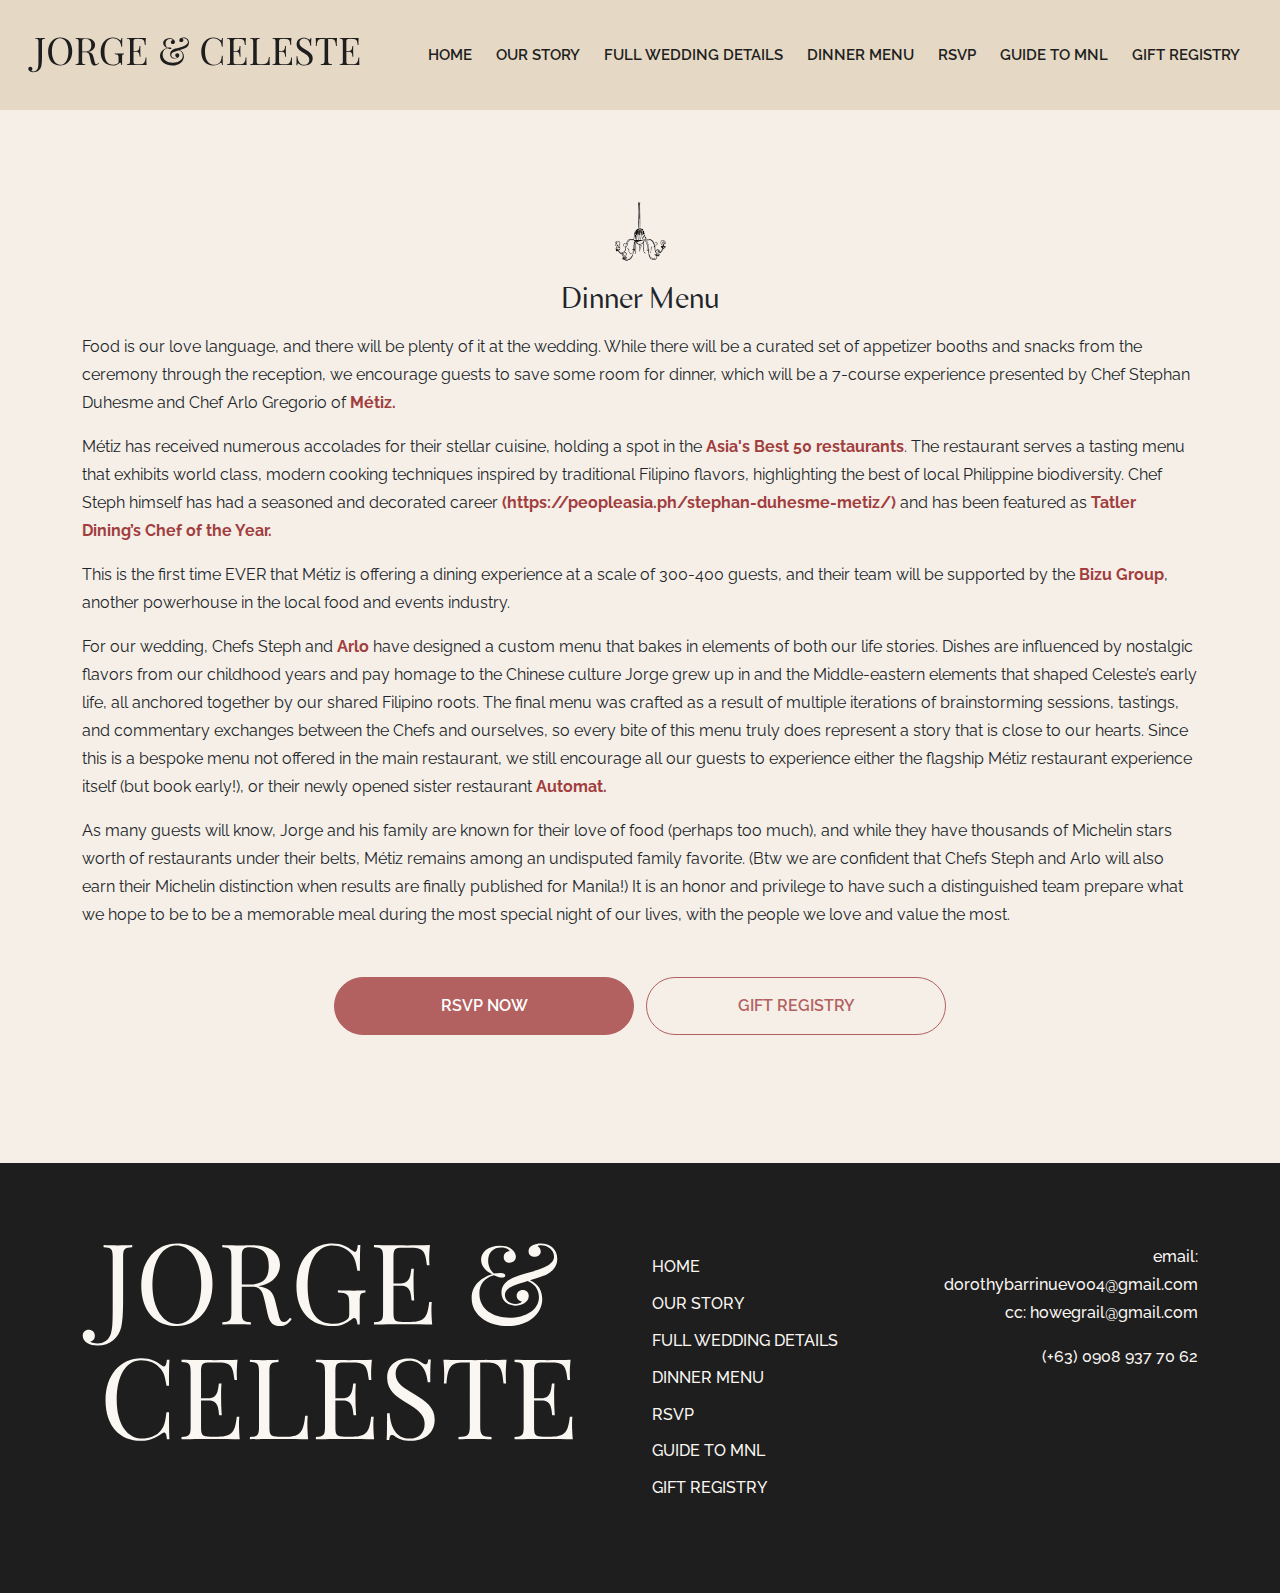
==== commit ed3eba26: "Added bg music" ====
--- a/dinner-menu.htm
+++ b/dinner-menu.htm
@@ -48,21 +48,25 @@
             <div class="row justify-content-center">
                 <div class="col-md-12">
                     <div class="subp-dinner-content">
-                        <div class="text-center mb-5">
-                            <img src="assets/details-glass-chand.png" />
-                            <h4>Dinner Menu</h4>
+                        <div class="mb-5">
+                            <div class="text-center">
+                                <img src="assets/details-glass-chand.png" />
+                                <h4>Dinner Menu</h4>
+                            </div>
 
                             <div class="mb-3"></div>
                             
-                            <p>Food is our love language, and there will be plenty of it at the wedding. While there will be a curated set of appetizer booths and snacks from the ceremony through the reception, we encourage guests to save some room for dinner, which will be a 7-course experience presented by Chef Stephan Duhesme and Chef Arlo Gregorio of <a href="https://metizresto.com/" target="_blank">Métiz.</a></p>
+                            <div class="text-left">
+                                <p>Food is our love language, and there will be plenty of it at the wedding. While there will be a curated set of appetizer booths and snacks from the ceremony through the reception, we encourage guests to save some room for dinner, which will be a 7-course experience presented by Chef Stephan Duhesme and Chef Arlo Gregorio of <a href="https://metizresto.com/" target="_blank">Métiz.</a></p>
 
-                            <p>Métiz has received numerous accolades for their stellar cuisine, holding a spot in the <a href="https://www.theworlds50best.com/asia/en/the-list/metiz.html" target="_blank">Asia's Best 50 restaurants</a>. The restaurant serves a tasting menu that exhibits world class, modern cooking techniques inspired by traditional Filipino flavors, highlighting the best of local Philippine biodiversity. Chef Steph himself has had a seasoned and decorated career <a href="https://peopleasia.ph/stephan-duhesme-metiz/" target="_blank">(https://peopleasia.ph/stephan-duhesme-metiz/)</a> and has been featured as <a href="https://www.tatlerasia.com/dining/food/tatler-dining-special-awards-2024" target="_blank">Tatler Dining’s Chef of the Year.</a></p>
+                                <p>Métiz has received numerous accolades for their stellar cuisine, holding a spot in the <a href="https://www.theworlds50best.com/asia/en/the-list/metiz.html" target="_blank">Asia's Best 50 restaurants</a>. The restaurant serves a tasting menu that exhibits world class, modern cooking techniques inspired by traditional Filipino flavors, highlighting the best of local Philippine biodiversity. Chef Steph himself has had a seasoned and decorated career <a href="https://peopleasia.ph/stephan-duhesme-metiz/" target="_blank">(https://peopleasia.ph/stephan-duhesme-metiz/)</a> and has been featured as <a href="https://www.tatlerasia.com/dining/food/tatler-dining-special-awards-2024" target="_blank">Tatler Dining’s Chef of the Year.</a></p>
 
-                            <p>This is the first time EVER that Métiz is offering a dining experience at a scale of 300-400 guests, and their team will be supported by the <a href="https://bizu.ph/" target="_blank">Bizu Group</a>, another powerhouse in the local food and events industry. </p>
+                                <p>This is the first time EVER that Métiz is offering a dining experience at a scale of 300-400 guests, and their team will be supported by the <a href="https://bizu.ph/" target="_blank">Bizu Group</a>, another powerhouse in the local food and events industry. </p>
 
-                            <p>For our wedding, Chefs Steph and <a href="https://www.instagram.com/notarlo_/?hl=en" target="_blank">Arlo</a> have designed a custom menu that bakes in elements of both our life stories. Dishes are influenced by nostalgic flavors from our childhood years and pay homage to the Chinese culture Jorge grew up in and the Middle-eastern elements that shaped Celeste’s early life, all anchored together by our shared Filipino roots. The final menu was crafted as a result of multiple iterations of brainstorming sessions, tastings, and commentary exchanges between the Chefs and ourselves, so every bite of this menu truly does represent a story that is close to our hearts. Since this is a bespoke menu not offered in the main restaurant, we still encourage all our guests to experience either the flagship Métiz restaurant experience itself (but book early!), or their newly opened sister restaurant <a href="https://www.instagram.com/automat.mnl/?hl=en" target="_blank">Automat.</a></p>
+                                <p>For our wedding, Chefs Steph and <a href="https://www.instagram.com/notarlo_/?hl=en" target="_blank">Arlo</a> have designed a custom menu that bakes in elements of both our life stories. Dishes are influenced by nostalgic flavors from our childhood years and pay homage to the Chinese culture Jorge grew up in and the Middle-eastern elements that shaped Celeste’s early life, all anchored together by our shared Filipino roots. The final menu was crafted as a result of multiple iterations of brainstorming sessions, tastings, and commentary exchanges between the Chefs and ourselves, so every bite of this menu truly does represent a story that is close to our hearts. Since this is a bespoke menu not offered in the main restaurant, we still encourage all our guests to experience either the flagship Métiz restaurant experience itself (but book early!), or their newly opened sister restaurant <a href="https://www.instagram.com/automat.mnl/?hl=en" target="_blank">Automat.</a></p>
 
-                            <p>As many guests will know, Jorge and his family are known for their love of food (perhaps too much), and while they have thousands of Michelin stars worth of restaurants under their belts, Métiz remains among an undisputed family favorite. (Btw we are confident that Chefs Steph and Arlo will also earn their Michelin distinction when results are finally published for Manila!) It is an honor and privilege to have such a distinguished team prepare what we hope to be to be a memorable meal during the most special night of our lives, with the people we love and value the most.</p>
+                                <p>As many guests will know, Jorge and his family are known for their love of food (perhaps too much), and while they have thousands of Michelin stars worth of restaurants under their belts, Métiz remains among an undisputed family favorite. (Btw we are confident that Chefs Steph and Arlo will also earn their Michelin distinction when results are finally published for Manila!) It is an honor and privilege to have such a distinguished team prepare what we hope to be to be a memorable meal during the most special night of our lives, with the people we love and value the most.</p>
+                            </div>
 
                             <div class="mt-5 dnr-menu-btn">
                                 <a href="https://lu.ma/gnyfhp88?from=embed" class="btn btn-def rounded-pill">RSVP NOW</a><br/>
--- a/css/main.css
+++ b/css/main.css
@@ -119,12 +119,12 @@
 }
 @media (min-width: 1024px) {
   .navbar .nav-link a {
-    font-size: 0.85rem;
+    font-size: 0.95rem;
   }
 }
 @media (min-width: 1281px) {
   .navbar .nav-link a {
-    font-size: 0.95rem;
+    font-size: 1rem;
   }
 }
 .navbar .nav-link a:hover {
@@ -1616,4 +1616,11 @@
 
 iframe[sandbox] .read-article {
   display: none;
+}
+
+#background-music {
+  position: fixed;
+  width: 0;
+  height: 0;
+  border: 0;
 }/*# sourceMappingURL=main.css.map */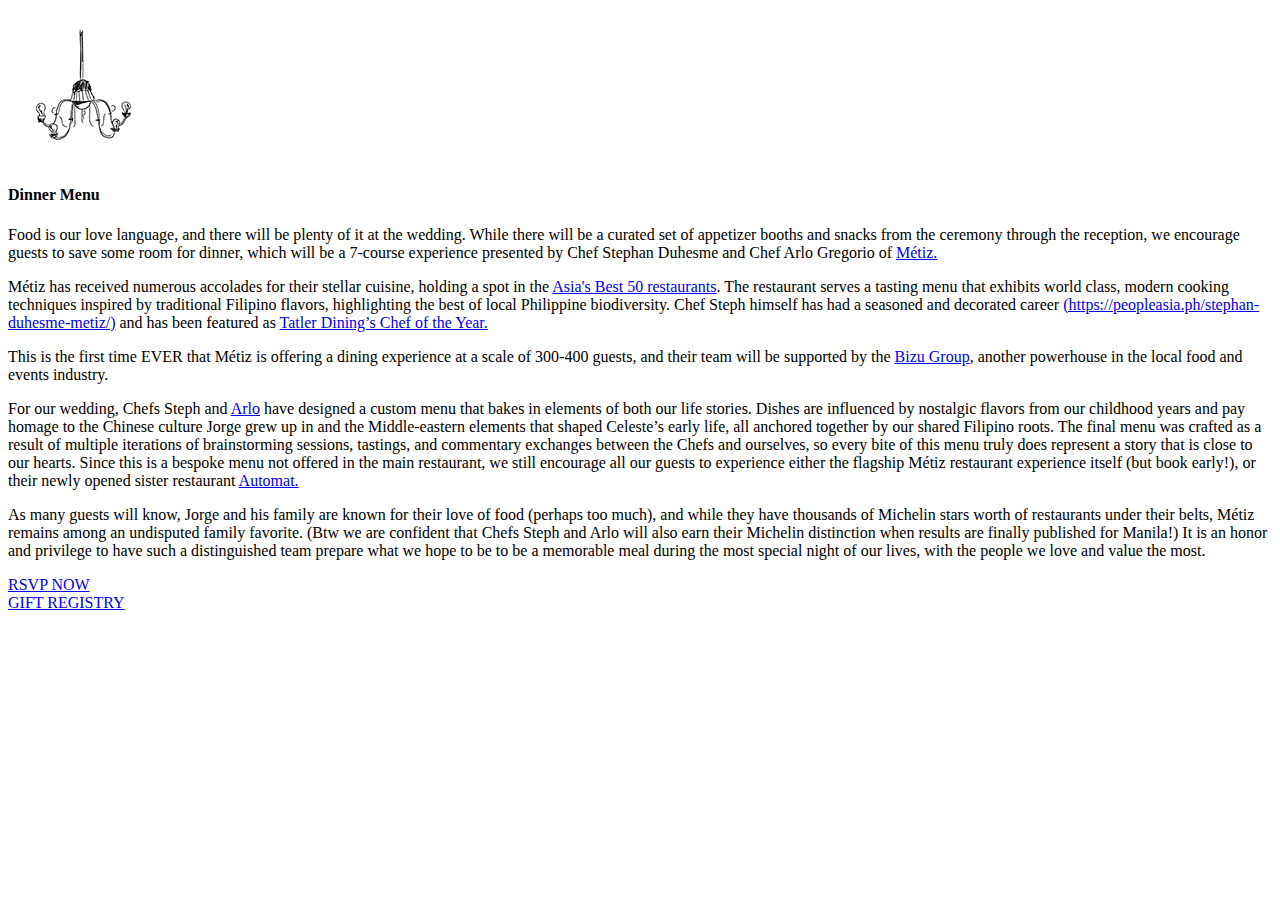
==== commit dce96310: "Added bg music" ====
--- a/dinner-menu.htm
+++ b/dinner-menu.htm
@@ -1,128 +1,50 @@
 <!DOCTYPE html>
 <html lang="en">
 
-<head>
-    <meta charset="utf-8" />
-    <meta name="viewport" content="width=device-width, initial-scale=1" />
-    <title>Jorge & Celeste</title>
-
-    <link rel="icon" type="image/x-icon" href="assets/favicon.ico">
-
-    <link href="https://cdn.jsdelivr.net/npm/bootstrap@5.3.3/dist/css/bootstrap.min.css" rel="stylesheet" integrity="sha384-QWTKZyjpPEjISv5WaRU9OFeRpok6YctnYmDr5pNlyT2bRjXh0JMhjY6hW+ALEwIH" crossorigin="anonymous" />
-    <link rel="stylesheet" href="https://unpkg.com/aos@next/dist/aos.css" />
-    <link rel="preconnect" href="https://fonts.googleapis.com">
-    <link rel="preconnect" href="https://fonts.gstatic.com" crossorigin>
-    <link href="https://fonts.googleapis.com/css2?family=Playfair+Display:ital,wght@0,400..900;1,400..900&family=Raleway:ital,wght@0,100..900;1,100..900&display=swap" rel="stylesheet">
-
-    <link rel="stylesheet" type="text/css" href="css/main.css" />
-
-</head>
+<head></head>
 
 <body>
-    <header>
-        <nav class="navbar navbar-expand-lg">
-            <div class="container-xxl">
-              <a class="navbar-brand" href="index.htm">
-                <img src="assets/logo-jorge-and-celeste.svg" />
-              </a>
-              <button class="navbar-toggler" type="button" data-bs-toggle="collapse" data-bs-target="#navbarSupportedContent" aria-controls="navbarSupportedContent" aria-expanded="false" aria-label="Toggle navigation">
-                <span class="navbar-toggler-icon"></span>
-              </button>
-              <div class="collapse navbar-collapse" id="navbarSupportedContent">
-                <ul class="navbar-nav ms-auto mb-2 mb-lg-0">
-                    <li class="nav-link"><a href="index.htm">Home</a></li>
-                    <li class="nav-link"><a href="our-story.htm">Our Story</a></li>
-                    <li class="nav-link"><a href="full-wedding-details.htm">Full Wedding Details</a></li>
-                    <li class="nav-link"><a href="dinner-menu.htm">Dinner Menu</a></li>
-                    <li class="nav-link"><a href="https://lu.ma/gnyfhp88?from=embed">RSVP</a></li>
-                    <li class="nav-link"><a href="guide-to-mnl.htm">Guide to MNL</a></li>
-                    <li class="nav-link"><a href="gift-registry.htm">Gift Registry</a></li>
-                </ul>
-              </div>
-            </div>
-          </nav>
-    </header>
 
-    <section id="sub-dinner">
-        <div class="container">
-            <div class="row justify-content-center">
-                <div class="col-md-12">
-                    <div class="subp-dinner-content">
-                        <div class="mb-5">
-                            <div class="text-center">
-                                <img src="assets/details-glass-chand.png" />
-                                <h4>Dinner Menu</h4>
-                            </div>
-
-                            <div class="mb-3"></div>
-                            
-                            <div class="text-left">
-                                <p>Food is our love language, and there will be plenty of it at the wedding. While there will be a curated set of appetizer booths and snacks from the ceremony through the reception, we encourage guests to save some room for dinner, which will be a 7-course experience presented by Chef Stephan Duhesme and Chef Arlo Gregorio of <a href="https://metizresto.com/" target="_blank">Métiz.</a></p>
-
-                                <p>Métiz has received numerous accolades for their stellar cuisine, holding a spot in the <a href="https://www.theworlds50best.com/asia/en/the-list/metiz.html" target="_blank">Asia's Best 50 restaurants</a>. The restaurant serves a tasting menu that exhibits world class, modern cooking techniques inspired by traditional Filipino flavors, highlighting the best of local Philippine biodiversity. Chef Steph himself has had a seasoned and decorated career <a href="https://peopleasia.ph/stephan-duhesme-metiz/" target="_blank">(https://peopleasia.ph/stephan-duhesme-metiz/)</a> and has been featured as <a href="https://www.tatlerasia.com/dining/food/tatler-dining-special-awards-2024" target="_blank">Tatler Dining’s Chef of the Year.</a></p>
-
-                                <p>This is the first time EVER that Métiz is offering a dining experience at a scale of 300-400 guests, and their team will be supported by the <a href="https://bizu.ph/" target="_blank">Bizu Group</a>, another powerhouse in the local food and events industry. </p>
-
-                                <p>For our wedding, Chefs Steph and <a href="https://www.instagram.com/notarlo_/?hl=en" target="_blank">Arlo</a> have designed a custom menu that bakes in elements of both our life stories. Dishes are influenced by nostalgic flavors from our childhood years and pay homage to the Chinese culture Jorge grew up in and the Middle-eastern elements that shaped Celeste’s early life, all anchored together by our shared Filipino roots. The final menu was crafted as a result of multiple iterations of brainstorming sessions, tastings, and commentary exchanges between the Chefs and ourselves, so every bite of this menu truly does represent a story that is close to our hearts. Since this is a bespoke menu not offered in the main restaurant, we still encourage all our guests to experience either the flagship Métiz restaurant experience itself (but book early!), or their newly opened sister restaurant <a href="https://www.instagram.com/automat.mnl/?hl=en" target="_blank">Automat.</a></p>
-
-                                <p>As many guests will know, Jorge and his family are known for their love of food (perhaps too much), and while they have thousands of Michelin stars worth of restaurants under their belts, Métiz remains among an undisputed family favorite. (Btw we are confident that Chefs Steph and Arlo will also earn their Michelin distinction when results are finally published for Manila!) It is an honor and privilege to have such a distinguished team prepare what we hope to be to be a memorable meal during the most special night of our lives, with the people we love and value the most.</p>
-                            </div>
-
-                            <div class="mt-5 dnr-menu-btn">
-                                <a href="https://lu.ma/gnyfhp88?from=embed" class="btn btn-def rounded-pill">RSVP NOW</a><br/>
-                                <a href="gift-registry.htm" class="btn btn-outline-def rounded-pill">GIFT REGISTRY</a>
-                            </div>
-
+    <div id="content">
+        <section id="sub-dinner">
+            <div class="container">
+                <div class="row justify-content-center">
+                    <div class="col-md-12">
+                        <div class="subp-dinner-content">
+                            <div class="mb-5">
+                                <div class="text-center">
+                                    <img src="assets/details-glass-chand.png" />
+                                    <h4>Dinner Menu</h4>
+                                </div>
+    
+                                <div class="mb-3"></div>
+                                
+                                <div class="text-left">
+                                    <p>Food is our love language, and there will be plenty of it at the wedding. While there will be a curated set of appetizer booths and snacks from the ceremony through the reception, we encourage guests to save some room for dinner, which will be a 7-course experience presented by Chef Stephan Duhesme and Chef Arlo Gregorio of <a href="https://metizresto.com/" target="_blank">Métiz.</a></p>
+    
+                                    <p>Métiz has received numerous accolades for their stellar cuisine, holding a spot in the <a href="https://www.theworlds50best.com/asia/en/the-list/metiz.html" target="_blank">Asia's Best 50 restaurants</a>. The restaurant serves a tasting menu that exhibits world class, modern cooking techniques inspired by traditional Filipino flavors, highlighting the best of local Philippine biodiversity. Chef Steph himself has had a seasoned and decorated career <a href="https://peopleasia.ph/stephan-duhesme-metiz/" target="_blank">(https://peopleasia.ph/stephan-duhesme-metiz/)</a> and has been featured as <a href="https://www.tatlerasia.com/dining/food/tatler-dining-special-awards-2024" target="_blank">Tatler Dining’s Chef of the Year.</a></p>
+    
+                                    <p>This is the first time EVER that Métiz is offering a dining experience at a scale of 300-400 guests, and their team will be supported by the <a href="https://bizu.ph/" target="_blank">Bizu Group</a>, another powerhouse in the local food and events industry. </p>
+    
+                                    <p>For our wedding, Chefs Steph and <a href="https://www.instagram.com/notarlo_/?hl=en" target="_blank">Arlo</a> have designed a custom menu that bakes in elements of both our life stories. Dishes are influenced by nostalgic flavors from our childhood years and pay homage to the Chinese culture Jorge grew up in and the Middle-eastern elements that shaped Celeste’s early life, all anchored together by our shared Filipino roots. The final menu was crafted as a result of multiple iterations of brainstorming sessions, tastings, and commentary exchanges between the Chefs and ourselves, so every bite of this menu truly does represent a story that is close to our hearts. Since this is a bespoke menu not offered in the main restaurant, we still encourage all our guests to experience either the flagship Métiz restaurant experience itself (but book early!), or their newly opened sister restaurant <a href="https://www.instagram.com/automat.mnl/?hl=en" target="_blank">Automat.</a></p>
+    
+                                    <p>As many guests will know, Jorge and his family are known for their love of food (perhaps too much), and while they have thousands of Michelin stars worth of restaurants under their belts, Métiz remains among an undisputed family favorite. (Btw we are confident that Chefs Steph and Arlo will also earn their Michelin distinction when results are finally published for Manila!) It is an honor and privilege to have such a distinguished team prepare what we hope to be to be a memorable meal during the most special night of our lives, with the people we love and value the most.</p>
+                                </div>
+    
+                                <div class="mt-5 dnr-menu-btn">
+                                    <a href="https://lu.ma/gnyfhp88?from=embed" class="btn btn-def rounded-pill">RSVP NOW</a><br/>
+                                    <a href="gift-registry.htm" class="btn btn-outline-def rounded-pill">GIFT REGISTRY</a>
+                                </div>
+    
+                                </div>
                             </div>
                         </div>
                     </div>
                 </div>
             </div>
-        </div>
-    </section>
+        </section>
+    </div>
 
-    <footer>
-        <div class="container">
-            <div class="row">
-                <div class="col-md-6">
-                    <div class="footer-logo">
-                        <img src="/assets/logo-jorge-and-celeste-footer.svg" />
-                    </div>
-                </div>
-                <div class="col-md-3">
-                    <div class="footer-nav">
-                        <ul>
-                            <li class="nav-link"><a href="index.htm">Home</a></li>
-                            <li class="nav-link"><a href="our-story.htm">Our Story</a></li>
-                            <li class="nav-link"><a href="full-wedding-details.htm">Full Wedding Details</a></li>
-                            <li class="nav-link"><a href="dinner-menu.htm">Dinner Menu</a></li>
-                            <li class="nav-link"><a href="https://lu.ma/gnyfhp88?from=embed">RSVP</a></li>
-                            <li class="nav-link"><a href="guide-to-mnl.htm">Guide to MNL</a></li>
-                            <li class="nav-link"><a href="gift-registry.htm">Gift Registry</a></li>
-                        </ul>
-                    </div>
-                </div>
-                <div class="col-md-3">
-                    <div class="footer-contact">
-                        <p>email: dorothybarrinuevo04@gmail.com <br/ > cc: howegrail@gmail.com</p>
-                        <p>(+63) 0908 937 70 62 </p>
-                    </div>
-                </div>
-            </div>
-        </div>
-    </footer>
-
-    <script src="https://cdn.jsdelivr.net/npm/bootstrap@5.3.3/dist/js/bootstrap.bundle.min.js" integrity="sha384-YvpcrYf0tY3lHB60NNkmXc5s9fDVZLESaAA55NDzOxhy9GkcIdslK1eN7N6jIeHz" crossorigin="anonymous"></script>
-    <script src="https://ajax.googleapis.com/ajax/libs/jquery/3.6.0/jquery.min.js"></script>
-
-    <script src="https://unpkg.com/aos@next/dist/aos.js"></script>
-
-    <script>
-        AOS.init();
-    </script>
-
-    <script src="js/main.js"></script>
-    <script src="js/horizontal-div.js"></script>
 </body>
 
 </html>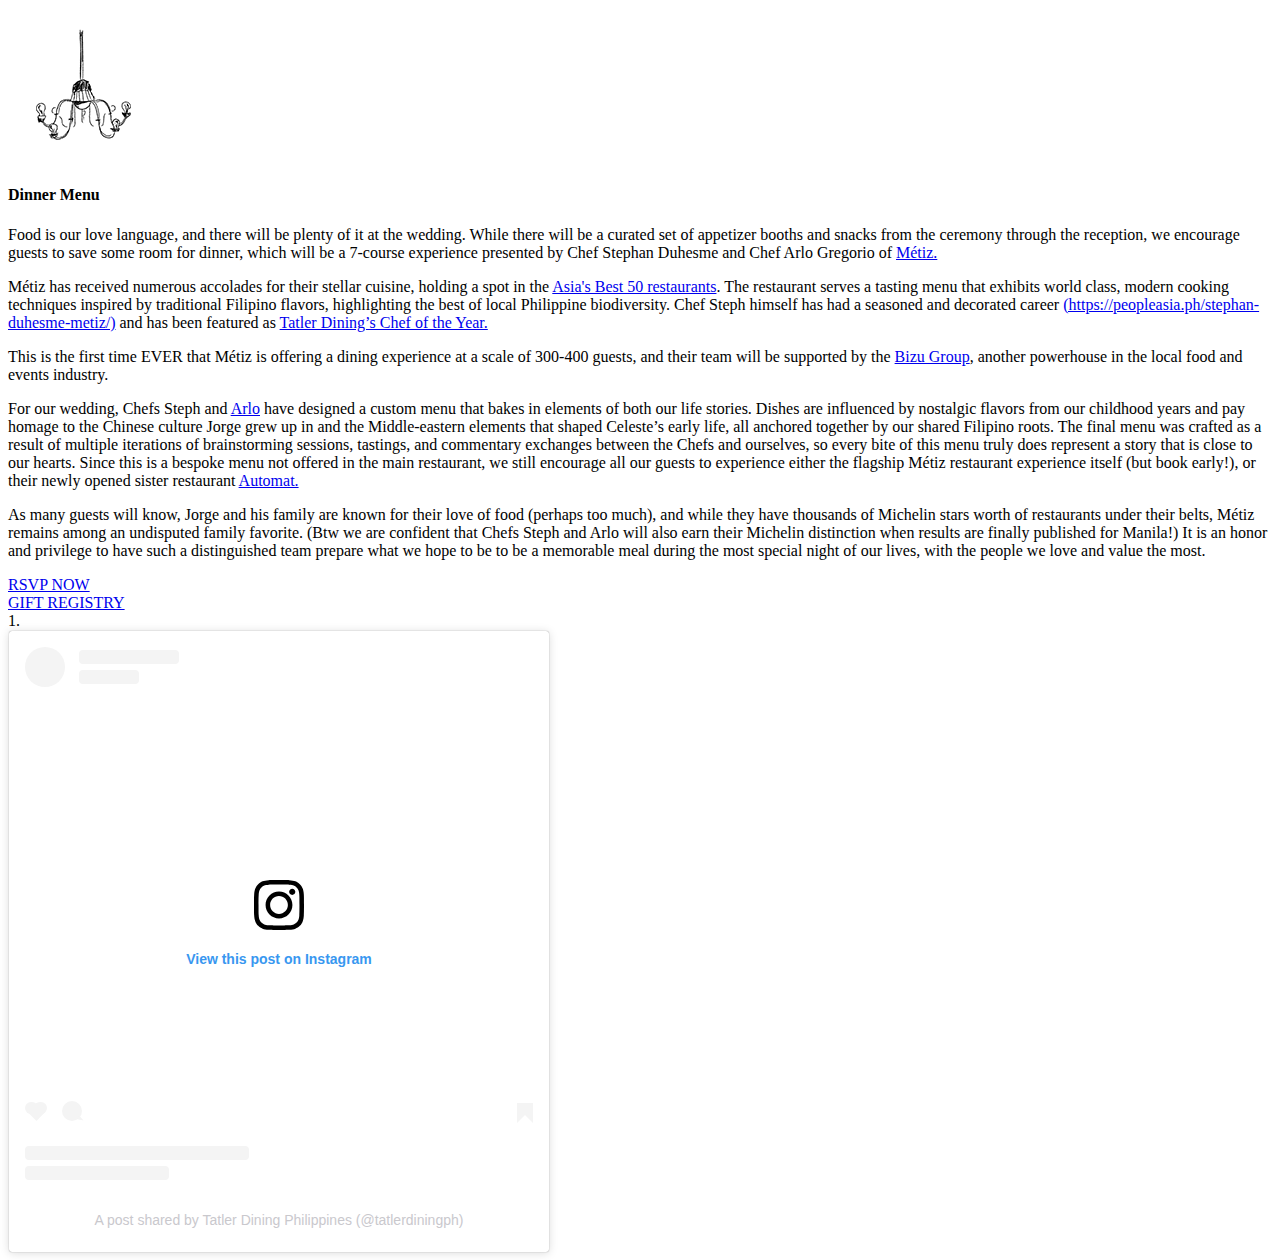
==== commit f43809bb: "Popup styling" ====
--- a/dinner-menu.htm
+++ b/dinner-menu.htm
@@ -5,45 +5,47 @@
 
 <body>
 
-    <div id="content">
-        <section id="sub-dinner">
-            <div class="container">
-                <div class="row justify-content-center">
-                    <div class="col-md-12">
-                        <div class="subp-dinner-content">
-                            <div class="mb-5">
-                                <div class="text-center">
-                                    <img src="assets/details-glass-chand.png" />
-                                    <h4>Dinner Menu</h4>
-                                </div>
-    
-                                <div class="mb-3"></div>
-                                
-                                <div class="text-left">
-                                    <p>Food is our love language, and there will be plenty of it at the wedding. While there will be a curated set of appetizer booths and snacks from the ceremony through the reception, we encourage guests to save some room for dinner, which will be a 7-course experience presented by Chef Stephan Duhesme and Chef Arlo Gregorio of <a href="https://metizresto.com/" target="_blank">Métiz.</a></p>
-    
-                                    <p>Métiz has received numerous accolades for their stellar cuisine, holding a spot in the <a href="https://www.theworlds50best.com/asia/en/the-list/metiz.html" target="_blank">Asia's Best 50 restaurants</a>. The restaurant serves a tasting menu that exhibits world class, modern cooking techniques inspired by traditional Filipino flavors, highlighting the best of local Philippine biodiversity. Chef Steph himself has had a seasoned and decorated career <a href="https://peopleasia.ph/stephan-duhesme-metiz/" target="_blank">(https://peopleasia.ph/stephan-duhesme-metiz/)</a> and has been featured as <a href="https://www.tatlerasia.com/dining/food/tatler-dining-special-awards-2024" target="_blank">Tatler Dining’s Chef of the Year.</a></p>
-    
-                                    <p>This is the first time EVER that Métiz is offering a dining experience at a scale of 300-400 guests, and their team will be supported by the <a href="https://bizu.ph/" target="_blank">Bizu Group</a>, another powerhouse in the local food and events industry. </p>
-    
-                                    <p>For our wedding, Chefs Steph and <a href="https://www.instagram.com/notarlo_/?hl=en" target="_blank">Arlo</a> have designed a custom menu that bakes in elements of both our life stories. Dishes are influenced by nostalgic flavors from our childhood years and pay homage to the Chinese culture Jorge grew up in and the Middle-eastern elements that shaped Celeste’s early life, all anchored together by our shared Filipino roots. The final menu was crafted as a result of multiple iterations of brainstorming sessions, tastings, and commentary exchanges between the Chefs and ourselves, so every bite of this menu truly does represent a story that is close to our hearts. Since this is a bespoke menu not offered in the main restaurant, we still encourage all our guests to experience either the flagship Métiz restaurant experience itself (but book early!), or their newly opened sister restaurant <a href="https://www.instagram.com/automat.mnl/?hl=en" target="_blank">Automat.</a></p>
-    
-                                    <p>As many guests will know, Jorge and his family are known for their love of food (perhaps too much), and while they have thousands of Michelin stars worth of restaurants under their belts, Métiz remains among an undisputed family favorite. (Btw we are confident that Chefs Steph and Arlo will also earn their Michelin distinction when results are finally published for Manila!) It is an honor and privilege to have such a distinguished team prepare what we hope to be to be a memorable meal during the most special night of our lives, with the people we love and value the most.</p>
-                                </div>
-    
-                                <div class="mt-5 dnr-menu-btn">
-                                    <a href="https://lu.ma/gnyfhp88?from=embed" class="btn btn-def rounded-pill">RSVP NOW</a><br/>
-                                    <a href="gift-registry.htm" class="btn btn-outline-def rounded-pill">GIFT REGISTRY</a>
-                                </div>
-    
-                                </div>
+    <section id="sub-dinner">
+        <div class="container">
+            <div class="row justify-content-center">
+                <div class="col-md-12">
+                    <div class="subp-dinner-content">
+                        <div class="mb-5">
+                            <div class="text-center">
+                                <img src="assets/details-glass-chand.png" />
+                                <h4>Dinner Menu</h4>
+                            </div>
+
+                            <div class="mb-3"></div>
+                            
+                            <div class="text-left">
+                                <p>Food is our love language, and there will be plenty of it at the wedding. While there will be a curated set of appetizer booths and snacks from the ceremony through the reception, we encourage guests to save some room for dinner, which will be a 7-course experience presented by Chef Stephan Duhesme and Chef Arlo Gregorio of <a href="https://metizresto.com/" target="_blank">Métiz.</a></p>
+
+                                <p>Métiz has received numerous accolades for their stellar cuisine, holding a spot in the <a href="https://www.theworlds50best.com/asia/en/the-list/metiz.html" target="_blank">Asia's Best 50 restaurants</a>. The restaurant serves a tasting menu that exhibits world class, modern cooking techniques inspired by traditional Filipino flavors, highlighting the best of local Philippine biodiversity. Chef Steph himself has had a seasoned and decorated career <a href="https://peopleasia.ph/stephan-duhesme-metiz/" target="_blank">(https://peopleasia.ph/stephan-duhesme-metiz/)</a> and has been featured as <a href="https://www.tatlerasia.com/dining/food/tatler-dining-special-awards-2024" target="_blank">Tatler Dining’s Chef of the Year.</a></p>
+
+                                <p>This is the first time EVER that Métiz is offering a dining experience at a scale of 300-400 guests, and their team will be supported by the <a href="https://bizu.ph/" target="_blank">Bizu Group</a>, another powerhouse in the local food and events industry. </p>
+
+                                <p>For our wedding, Chefs Steph and <a href="https://www.instagram.com/notarlo_/?hl=en" target="_blank">Arlo</a> have designed a custom menu that bakes in elements of both our life stories. Dishes are influenced by nostalgic flavors from our childhood years and pay homage to the Chinese culture Jorge grew up in and the Middle-eastern elements that shaped Celeste’s early life, all anchored together by our shared Filipino roots. The final menu was crafted as a result of multiple iterations of brainstorming sessions, tastings, and commentary exchanges between the Chefs and ourselves, so every bite of this menu truly does represent a story that is close to our hearts. Since this is a bespoke menu not offered in the main restaurant, we still encourage all our guests to experience either the flagship Métiz restaurant experience itself (but book early!), or their newly opened sister restaurant <a href="https://www.instagram.com/automat.mnl/?hl=en" target="_blank">Automat.</a></p>
+
+                                <p>As many guests will know, Jorge and his family are known for their love of food (perhaps too much), and while they have thousands of Michelin stars worth of restaurants under their belts, Métiz remains among an undisputed family favorite. (Btw we are confident that Chefs Steph and Arlo will also earn their Michelin distinction when results are finally published for Manila!) It is an honor and privilege to have such a distinguished team prepare what we hope to be to be a memorable meal during the most special night of our lives, with the people we love and value the most.</p>
+                            </div>
+
+                            <div class="mt-5 dnr-menu-btn">
+                                <a href="https://lu.ma/gnyfhp88?from=embed" class="btn btn-def rounded-pill">RSVP NOW</a><br/>
+                                <a href="gift-registry.htm" class="btn btn-outline-def rounded-pill">GIFT REGISTRY</a>
+                            </div>
+
+                            1.	<blockquote class="instagram-media" data-instgrm-permalink="https://www.instagram.com/reel/C7YJbZgvYm3/?utm_source=ig_embed&amp;utm_campaign=loading" data-instgrm-version="14" style=" background:#FFF; border:0; border-radius:3px; box-shadow:0 0 1px 0 rgba(0,0,0,0.5),0 1px 10px 0 rgba(0,0,0,0.15); margin: 1px; max-width:540px; min-width:326px; padding:0; width:99.375%; width:-webkit-calc(100% - 2px); width:calc(100% - 2px);"><div style="padding:16px;"> <a href="https://www.instagram.com/reel/C7YJbZgvYm3/?utm_source=ig_embed&amp;utm_campaign=loading" style=" background:#FFFFFF; line-height:0; padding:0 0; text-align:center; text-decoration:none; width:100%;" target="_blank"> <div style=" display: flex; flex-direction: row; align-items: center;"> <div style="background-color: #F4F4F4; border-radius: 50%; flex-grow: 0; height: 40px; margin-right: 14px; width: 40px;"></div> <div style="display: flex; flex-direction: column; flex-grow: 1; justify-content: center;"> <div style=" background-color: #F4F4F4; border-radius: 4px; flex-grow: 0; height: 14px; margin-bottom: 6px; width: 100px;"></div> <div style=" background-color: #F4F4F4; border-radius: 4px; flex-grow: 0; height: 14px; width: 60px;"></div></div></div><div style="padding: 19% 0;"></div> <div style="display:block; height:50px; margin:0 auto 12px; width:50px;"><svg width="50px" height="50px" viewBox="0 0 60 60" version="1.1" xmlns="https://www.w3.org/2000/svg" xmlns:xlink="https://www.w3.org/1999/xlink"><g stroke="none" stroke-width="1" fill="none" fill-rule="evenodd"><g transform="translate(-511.000000, -20.000000)" fill="#000000"><g><path d="M556.869,30.41 C554.814,30.41 553.148,32.076 553.148,34.131 C553.148,36.186 554.814,37.852 556.869,37.852 C558.924,37.852 560.59,36.186 560.59,34.131 C560.59,32.076 558.924,30.41 556.869,30.41 M541,60.657 C535.114,60.657 530.342,55.887 530.342,50 C530.342,44.114 535.114,39.342 541,39.342 C546.887,39.342 551.658,44.114 551.658,50 C551.658,55.887 546.887,60.657 541,60.657 M541,33.886 C532.1,33.886 524.886,41.1 524.886,50 C524.886,58.899 532.1,66.113 541,66.113 C549.9,66.113 557.115,58.899 557.115,50 C557.115,41.1 549.9,33.886 541,33.886 M565.378,62.101 C565.244,65.022 564.756,66.606 564.346,67.663 C563.803,69.06 563.154,70.057 562.106,71.106 C561.058,72.155 560.06,72.803 558.662,73.347 C557.607,73.757 556.021,74.244 553.102,74.378 C549.944,74.521 548.997,74.552 541,74.552 C533.003,74.552 532.056,74.521 528.898,74.378 C525.979,74.244 524.393,73.757 523.338,73.347 C521.94,72.803 520.942,72.155 519.894,71.106 C518.846,70.057 518.197,69.06 517.654,67.663 C517.244,66.606 516.755,65.022 516.623,62.101 C516.479,58.943 516.448,57.996 516.448,50 C516.448,42.003 516.479,41.056 516.623,37.899 C516.755,34.978 517.244,33.391 517.654,32.338 C518.197,30.938 518.846,29.942 519.894,28.894 C520.942,27.846 521.94,27.196 523.338,26.654 C524.393,26.244 525.979,25.756 528.898,25.623 C532.057,25.479 533.004,25.448 541,25.448 C548.997,25.448 549.943,25.479 553.102,25.623 C556.021,25.756 557.607,26.244 558.662,26.654 C560.06,27.196 561.058,27.846 562.106,28.894 C563.154,29.942 563.803,30.938 564.346,32.338 C564.756,33.391 565.244,34.978 565.378,37.899 C565.522,41.056 565.552,42.003 565.552,50 C565.552,57.996 565.522,58.943 565.378,62.101 M570.82,37.631 C570.674,34.438 570.167,32.258 569.425,30.349 C568.659,28.377 567.633,26.702 565.965,25.035 C564.297,23.368 562.623,22.342 560.652,21.575 C558.743,20.834 556.562,20.326 553.369,20.18 C550.169,20.033 549.148,20 541,20 C532.853,20 531.831,20.033 528.631,20.18 C525.438,20.326 523.257,20.834 521.349,21.575 C519.376,22.342 517.703,23.368 516.035,25.035 C514.368,26.702 513.342,28.377 512.574,30.349 C511.834,32.258 511.326,34.438 511.181,37.631 C511.035,40.831 511,41.851 511,50 C511,58.147 511.035,59.17 511.181,62.369 C511.326,65.562 511.834,67.743 512.574,69.651 C513.342,71.625 514.368,73.296 516.035,74.965 C517.703,76.634 519.376,77.658 521.349,78.425 C523.257,79.167 525.438,79.673 528.631,79.82 C531.831,79.965 532.853,80.001 541,80.001 C549.148,80.001 550.169,79.965 553.369,79.82 C556.562,79.673 558.743,79.167 560.652,78.425 C562.623,77.658 564.297,76.634 565.965,74.965 C567.633,73.296 568.659,71.625 569.425,69.651 C570.167,67.743 570.674,65.562 570.82,62.369 C570.966,59.17 571,58.147 571,50 C571,41.851 570.966,40.831 570.82,37.631"></path></g></g></g></svg></div><div style="padding-top: 8px;"> <div style=" color:#3897f0; font-family:Arial,sans-serif; font-size:14px; font-style:normal; font-weight:550; line-height:18px;">View this post on Instagram</div></div><div style="padding: 12.5% 0;"></div> <div style="display: flex; flex-direction: row; margin-bottom: 14px; align-items: center;"><div> <div style="background-color: #F4F4F4; border-radius: 50%; height: 12.5px; width: 12.5px; transform: translateX(0px) translateY(7px);"></div> <div style="background-color: #F4F4F4; height: 12.5px; transform: rotate(-45deg) translateX(3px) translateY(1px); width: 12.5px; flex-grow: 0; margin-right: 14px; margin-left: 2px;"></div> <div style="background-color: #F4F4F4; border-radius: 50%; height: 12.5px; width: 12.5px; transform: translateX(9px) translateY(-18px);"></div></div><div style="margin-left: 8px;"> <div style=" background-color: #F4F4F4; border-radius: 50%; flex-grow: 0; height: 20px; width: 20px;"></div> <div style=" width: 0; height: 0; border-top: 2px solid transparent; border-left: 6px solid #f4f4f4; border-bottom: 2px solid transparent; transform: translateX(16px) translateY(-4px) rotate(30deg)"></div></div><div style="margin-left: auto;"> <div style=" width: 0px; border-top: 8px solid #F4F4F4; border-right: 8px solid transparent; transform: translateY(16px);"></div> <div style=" background-color: #F4F4F4; flex-grow: 0; height: 12px; width: 16px; transform: translateY(-4px);"></div> <div style=" width: 0; height: 0; border-top: 8px solid #F4F4F4; border-left: 8px solid transparent; transform: translateY(-4px) translateX(8px);"></div></div></div> <div style="display: flex; flex-direction: column; flex-grow: 1; justify-content: center; margin-bottom: 24px;"> <div style=" background-color: #F4F4F4; border-radius: 4px; flex-grow: 0; height: 14px; margin-bottom: 6px; width: 224px;"></div> <div style=" background-color: #F4F4F4; border-radius: 4px; flex-grow: 0; height: 14px; width: 144px;"></div></div></a><p style=" color:#c9c8cd; font-family:Arial,sans-serif; font-size:14px; line-height:17px; margin-bottom:0; margin-top:8px; overflow:hidden; padding:8px 0 7px; text-align:center; text-overflow:ellipsis; white-space:nowrap;"><a href="https://www.instagram.com/reel/C7YJbZgvYm3/?utm_source=ig_embed&amp;utm_campaign=loading" style=" color:#c9c8cd; font-family:Arial,sans-serif; font-size:14px; font-style:normal; font-weight:normal; line-height:17px; text-decoration:none;" target="_blank">A post shared by Tatler Dining Philippines (@tatlerdiningph)</a></p></div></blockquote>
+                            <script async src="//www.instagram.com/embed.js"></script>
+
+
                             </div>
                         </div>
                     </div>
                 </div>
             </div>
-        </section>
-    </div>
+        </div>
+    </section>
 
 </body>
 
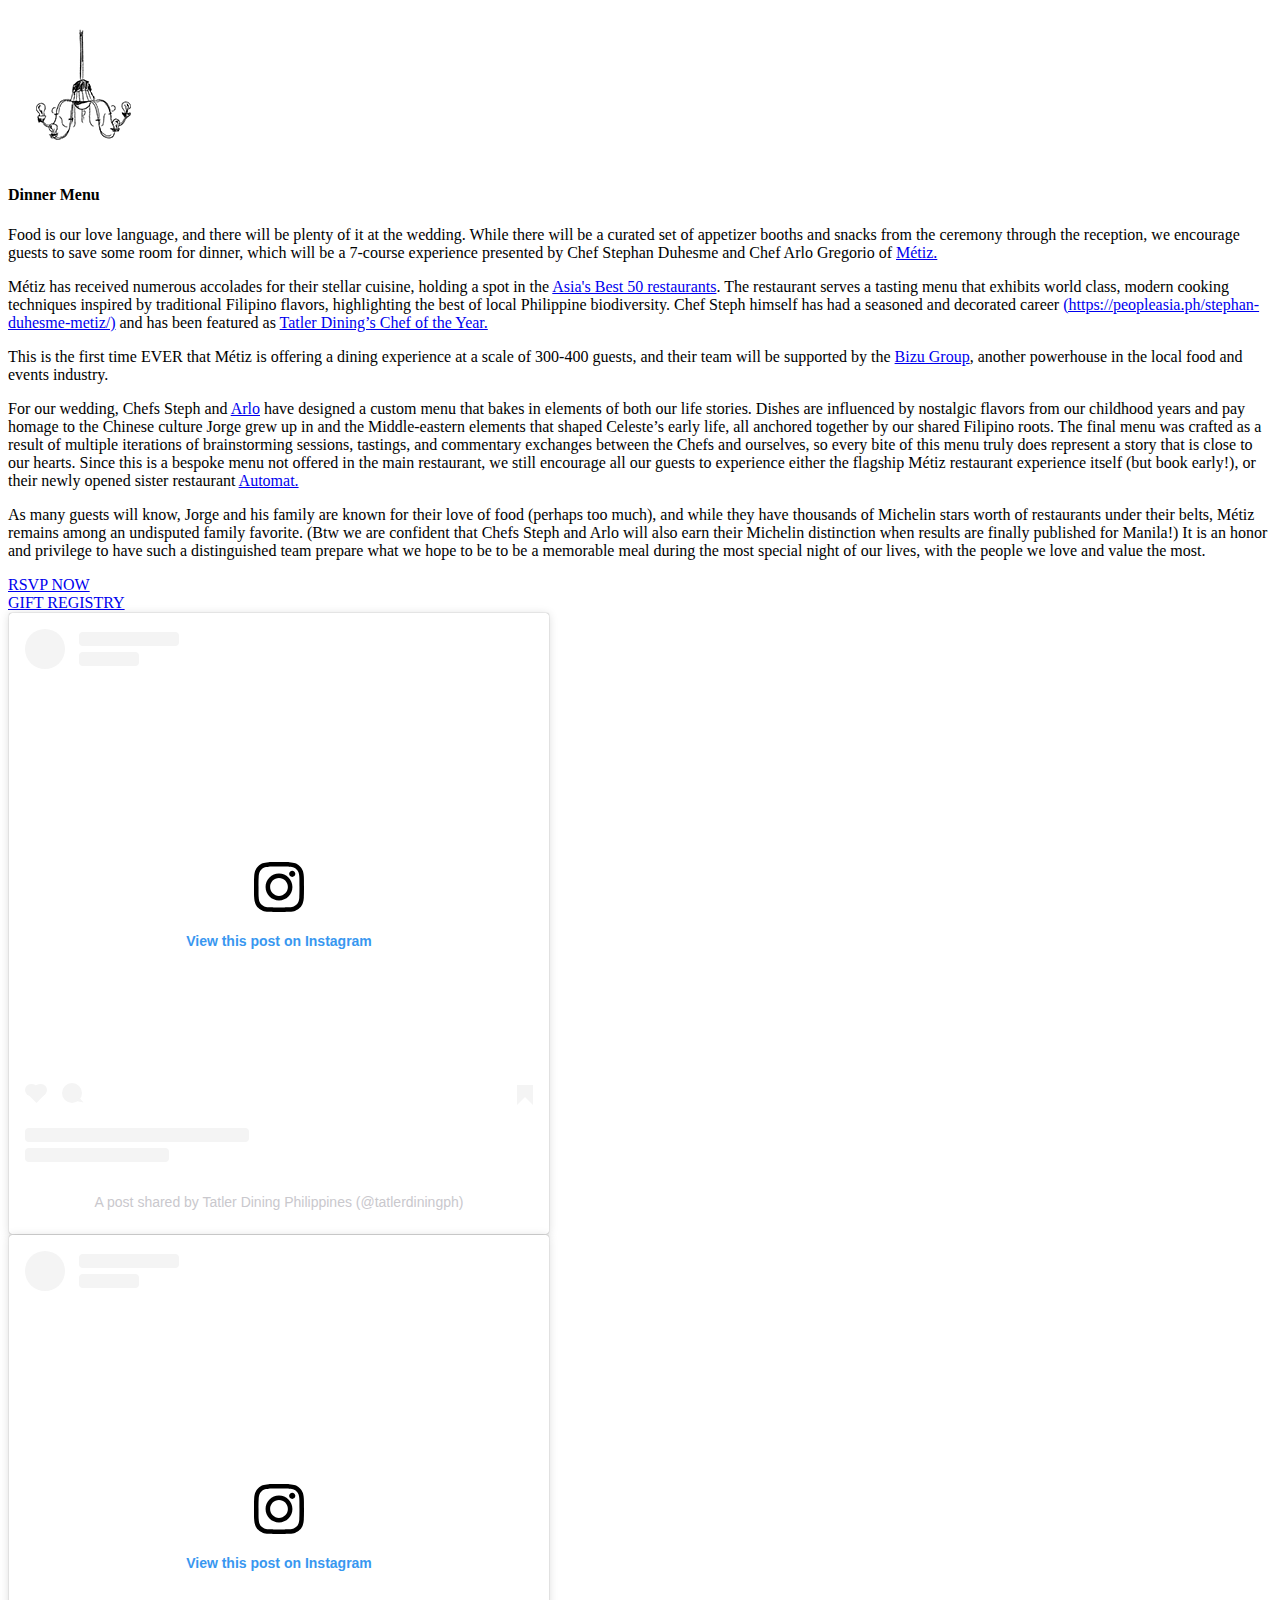
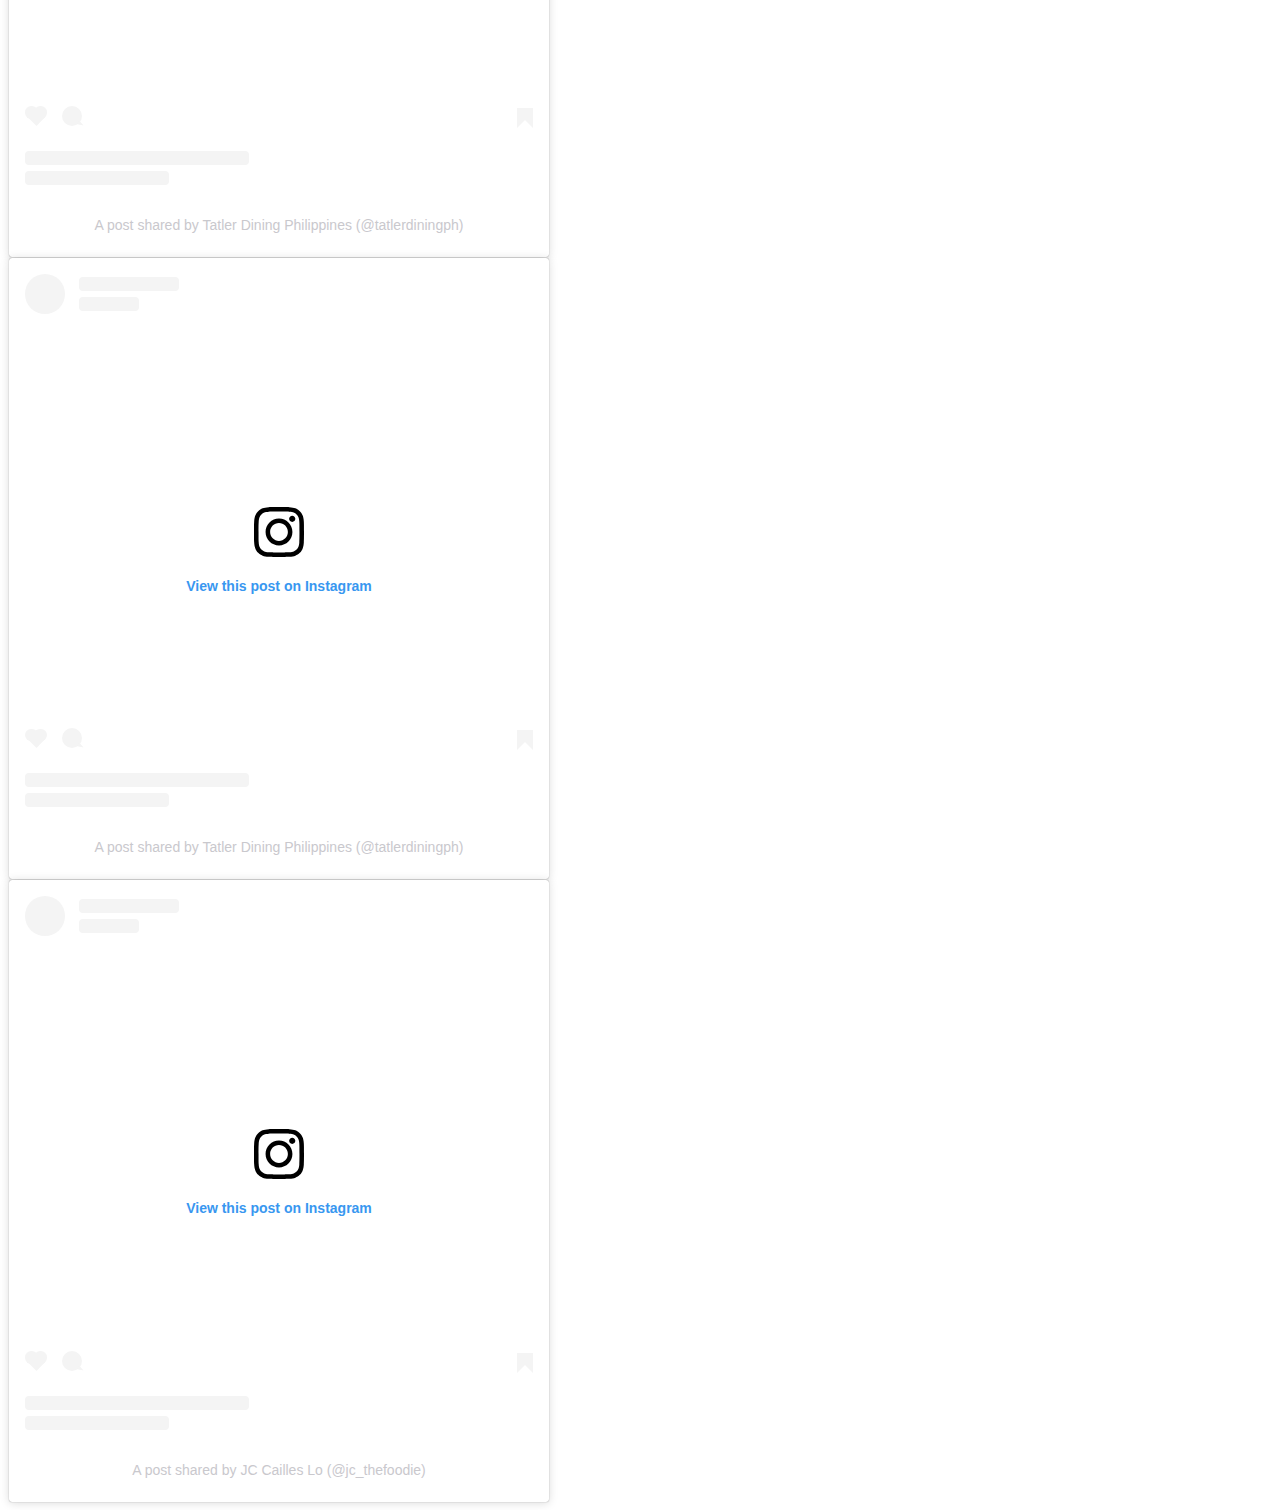
==== commit 3c86d305: "Apply button fix for pop-up" ====
--- a/dinner-menu.htm
+++ b/dinner-menu.htm
@@ -35,8 +35,29 @@
                                 <a href="gift-registry.htm" class="btn btn-outline-def rounded-pill">GIFT REGISTRY</a>
                             </div>
 
-                            1.	<blockquote class="instagram-media" data-instgrm-permalink="https://www.instagram.com/reel/C7YJbZgvYm3/?utm_source=ig_embed&amp;utm_campaign=loading" data-instgrm-version="14" style=" background:#FFF; border:0; border-radius:3px; box-shadow:0 0 1px 0 rgba(0,0,0,0.5),0 1px 10px 0 rgba(0,0,0,0.15); margin: 1px; max-width:540px; min-width:326px; padding:0; width:99.375%; width:-webkit-calc(100% - 2px); width:calc(100% - 2px);"><div style="padding:16px;"> <a href="https://www.instagram.com/reel/C7YJbZgvYm3/?utm_source=ig_embed&amp;utm_campaign=loading" style=" background:#FFFFFF; line-height:0; padding:0 0; text-align:center; text-decoration:none; width:100%;" target="_blank"> <div style=" display: flex; flex-direction: row; align-items: center;"> <div style="background-color: #F4F4F4; border-radius: 50%; flex-grow: 0; height: 40px; margin-right: 14px; width: 40px;"></div> <div style="display: flex; flex-direction: column; flex-grow: 1; justify-content: center;"> <div style=" background-color: #F4F4F4; border-radius: 4px; flex-grow: 0; height: 14px; margin-bottom: 6px; width: 100px;"></div> <div style=" background-color: #F4F4F4; border-radius: 4px; flex-grow: 0; height: 14px; width: 60px;"></div></div></div><div style="padding: 19% 0;"></div> <div style="display:block; height:50px; margin:0 auto 12px; width:50px;"><svg width="50px" height="50px" viewBox="0 0 60 60" version="1.1" xmlns="https://www.w3.org/2000/svg" xmlns:xlink="https://www.w3.org/1999/xlink"><g stroke="none" stroke-width="1" fill="none" fill-rule="evenodd"><g transform="translate(-511.000000, -20.000000)" fill="#000000"><g><path d="M556.869,30.41 C554.814,30.41 553.148,32.076 553.148,34.131 C553.148,36.186 554.814,37.852 556.869,37.852 C558.924,37.852 560.59,36.186 560.59,34.131 C560.59,32.076 558.924,30.41 556.869,30.41 M541,60.657 C535.114,60.657 530.342,55.887 530.342,50 C530.342,44.114 535.114,39.342 541,39.342 C546.887,39.342 551.658,44.114 551.658,50 C551.658,55.887 546.887,60.657 541,60.657 M541,33.886 C532.1,33.886 524.886,41.1 524.886,50 C524.886,58.899 532.1,66.113 541,66.113 C549.9,66.113 557.115,58.899 557.115,50 C557.115,41.1 549.9,33.886 541,33.886 M565.378,62.101 C565.244,65.022 564.756,66.606 564.346,67.663 C563.803,69.06 563.154,70.057 562.106,71.106 C561.058,72.155 560.06,72.803 558.662,73.347 C557.607,73.757 556.021,74.244 553.102,74.378 C549.944,74.521 548.997,74.552 541,74.552 C533.003,74.552 532.056,74.521 528.898,74.378 C525.979,74.244 524.393,73.757 523.338,73.347 C521.94,72.803 520.942,72.155 519.894,71.106 C518.846,70.057 518.197,69.06 517.654,67.663 C517.244,66.606 516.755,65.022 516.623,62.101 C516.479,58.943 516.448,57.996 516.448,50 C516.448,42.003 516.479,41.056 516.623,37.899 C516.755,34.978 517.244,33.391 517.654,32.338 C518.197,30.938 518.846,29.942 519.894,28.894 C520.942,27.846 521.94,27.196 523.338,26.654 C524.393,26.244 525.979,25.756 528.898,25.623 C532.057,25.479 533.004,25.448 541,25.448 C548.997,25.448 549.943,25.479 553.102,25.623 C556.021,25.756 557.607,26.244 558.662,26.654 C560.06,27.196 561.058,27.846 562.106,28.894 C563.154,29.942 563.803,30.938 564.346,32.338 C564.756,33.391 565.244,34.978 565.378,37.899 C565.522,41.056 565.552,42.003 565.552,50 C565.552,57.996 565.522,58.943 565.378,62.101 M570.82,37.631 C570.674,34.438 570.167,32.258 569.425,30.349 C568.659,28.377 567.633,26.702 565.965,25.035 C564.297,23.368 562.623,22.342 560.652,21.575 C558.743,20.834 556.562,20.326 553.369,20.18 C550.169,20.033 549.148,20 541,20 C532.853,20 531.831,20.033 528.631,20.18 C525.438,20.326 523.257,20.834 521.349,21.575 C519.376,22.342 517.703,23.368 516.035,25.035 C514.368,26.702 513.342,28.377 512.574,30.349 C511.834,32.258 511.326,34.438 511.181,37.631 C511.035,40.831 511,41.851 511,50 C511,58.147 511.035,59.17 511.181,62.369 C511.326,65.562 511.834,67.743 512.574,69.651 C513.342,71.625 514.368,73.296 516.035,74.965 C517.703,76.634 519.376,77.658 521.349,78.425 C523.257,79.167 525.438,79.673 528.631,79.82 C531.831,79.965 532.853,80.001 541,80.001 C549.148,80.001 550.169,79.965 553.369,79.82 C556.562,79.673 558.743,79.167 560.652,78.425 C562.623,77.658 564.297,76.634 565.965,74.965 C567.633,73.296 568.659,71.625 569.425,69.651 C570.167,67.743 570.674,65.562 570.82,62.369 C570.966,59.17 571,58.147 571,50 C571,41.851 570.966,40.831 570.82,37.631"></path></g></g></g></svg></div><div style="padding-top: 8px;"> <div style=" color:#3897f0; font-family:Arial,sans-serif; font-size:14px; font-style:normal; font-weight:550; line-height:18px;">View this post on Instagram</div></div><div style="padding: 12.5% 0;"></div> <div style="display: flex; flex-direction: row; margin-bottom: 14px; align-items: center;"><div> <div style="background-color: #F4F4F4; border-radius: 50%; height: 12.5px; width: 12.5px; transform: translateX(0px) translateY(7px);"></div> <div style="background-color: #F4F4F4; height: 12.5px; transform: rotate(-45deg) translateX(3px) translateY(1px); width: 12.5px; flex-grow: 0; margin-right: 14px; margin-left: 2px;"></div> <div style="background-color: #F4F4F4; border-radius: 50%; height: 12.5px; width: 12.5px; transform: translateX(9px) translateY(-18px);"></div></div><div style="margin-left: 8px;"> <div style=" background-color: #F4F4F4; border-radius: 50%; flex-grow: 0; height: 20px; width: 20px;"></div> <div style=" width: 0; height: 0; border-top: 2px solid transparent; border-left: 6px solid #f4f4f4; border-bottom: 2px solid transparent; transform: translateX(16px) translateY(-4px) rotate(30deg)"></div></div><div style="margin-left: auto;"> <div style=" width: 0px; border-top: 8px solid #F4F4F4; border-right: 8px solid transparent; transform: translateY(16px);"></div> <div style=" background-color: #F4F4F4; flex-grow: 0; height: 12px; width: 16px; transform: translateY(-4px);"></div> <div style=" width: 0; height: 0; border-top: 8px solid #F4F4F4; border-left: 8px solid transparent; transform: translateY(-4px) translateX(8px);"></div></div></div> <div style="display: flex; flex-direction: column; flex-grow: 1; justify-content: center; margin-bottom: 24px;"> <div style=" background-color: #F4F4F4; border-radius: 4px; flex-grow: 0; height: 14px; margin-bottom: 6px; width: 224px;"></div> <div style=" background-color: #F4F4F4; border-radius: 4px; flex-grow: 0; height: 14px; width: 144px;"></div></div></a><p style=" color:#c9c8cd; font-family:Arial,sans-serif; font-size:14px; line-height:17px; margin-bottom:0; margin-top:8px; overflow:hidden; padding:8px 0 7px; text-align:center; text-overflow:ellipsis; white-space:nowrap;"><a href="https://www.instagram.com/reel/C7YJbZgvYm3/?utm_source=ig_embed&amp;utm_campaign=loading" style=" color:#c9c8cd; font-family:Arial,sans-serif; font-size:14px; font-style:normal; font-weight:normal; line-height:17px; text-decoration:none;" target="_blank">A post shared by Tatler Dining Philippines (@tatlerdiningph)</a></p></div></blockquote>
-                            <script async src="//www.instagram.com/embed.js"></script>
+                            <div class="mt-5">
+                                <div class="row">
+                                    <div class="col-md-3">
+                                        <blockquote class="instagram-media" data-instgrm-permalink="https://www.instagram.com/reel/C7YJbZgvYm3/?utm_source=ig_embed&amp;utm_campaign=loading" data-instgrm-version="14" style=" background:#FFF; border:0; border-radius:3px; box-shadow:0 0 1px 0 rgba(0,0,0,0.5),0 1px 10px 0 rgba(0,0,0,0.15); margin: 1px; max-width:540px; min-width:326px; padding:0; width:99.375%; width:-webkit-calc(100% - 2px); width:calc(100% - 2px);"><div style="padding:16px;"> <a href="https://www.instagram.com/reel/C7YJbZgvYm3/?utm_source=ig_embed&amp;utm_campaign=loading" style=" background:#FFFFFF; line-height:0; padding:0 0; text-align:center; text-decoration:none; width:100%;" target="_blank"> <div style=" display: flex; flex-direction: row; align-items: center;"> <div style="background-color: #F4F4F4; border-radius: 50%; flex-grow: 0; height: 40px; margin-right: 14px; width: 40px;"></div> <div style="display: flex; flex-direction: column; flex-grow: 1; justify-content: center;"> <div style=" background-color: #F4F4F4; border-radius: 4px; flex-grow: 0; height: 14px; margin-bottom: 6px; width: 100px;"></div> <div style=" background-color: #F4F4F4; border-radius: 4px; flex-grow: 0; height: 14px; width: 60px;"></div></div></div><div style="padding: 19% 0;"></div> <div style="display:block; height:50px; margin:0 auto 12px; width:50px;"><svg width="50px" height="50px" viewBox="0 0 60 60" version="1.1" xmlns="https://www.w3.org/2000/svg" xmlns:xlink="https://www.w3.org/1999/xlink"><g stroke="none" stroke-width="1" fill="none" fill-rule="evenodd"><g transform="translate(-511.000000, -20.000000)" fill="#000000"><g><path d="M556.869,30.41 C554.814,30.41 553.148,32.076 553.148,34.131 C553.148,36.186 554.814,37.852 556.869,37.852 C558.924,37.852 560.59,36.186 560.59,34.131 C560.59,32.076 558.924,30.41 556.869,30.41 M541,60.657 C535.114,60.657 530.342,55.887 530.342,50 C530.342,44.114 535.114,39.342 541,39.342 C546.887,39.342 551.658,44.114 551.658,50 C551.658,55.887 546.887,60.657 541,60.657 M541,33.886 C532.1,33.886 524.886,41.1 524.886,50 C524.886,58.899 532.1,66.113 541,66.113 C549.9,66.113 557.115,58.899 557.115,50 C557.115,41.1 549.9,33.886 541,33.886 M565.378,62.101 C565.244,65.022 564.756,66.606 564.346,67.663 C563.803,69.06 563.154,70.057 562.106,71.106 C561.058,72.155 560.06,72.803 558.662,73.347 C557.607,73.757 556.021,74.244 553.102,74.378 C549.944,74.521 548.997,74.552 541,74.552 C533.003,74.552 532.056,74.521 528.898,74.378 C525.979,74.244 524.393,73.757 523.338,73.347 C521.94,72.803 520.942,72.155 519.894,71.106 C518.846,70.057 518.197,69.06 517.654,67.663 C517.244,66.606 516.755,65.022 516.623,62.101 C516.479,58.943 516.448,57.996 516.448,50 C516.448,42.003 516.479,41.056 516.623,37.899 C516.755,34.978 517.244,33.391 517.654,32.338 C518.197,30.938 518.846,29.942 519.894,28.894 C520.942,27.846 521.94,27.196 523.338,26.654 C524.393,26.244 525.979,25.756 528.898,25.623 C532.057,25.479 533.004,25.448 541,25.448 C548.997,25.448 549.943,25.479 553.102,25.623 C556.021,25.756 557.607,26.244 558.662,26.654 C560.06,27.196 561.058,27.846 562.106,28.894 C563.154,29.942 563.803,30.938 564.346,32.338 C564.756,33.391 565.244,34.978 565.378,37.899 C565.522,41.056 565.552,42.003 565.552,50 C565.552,57.996 565.522,58.943 565.378,62.101 M570.82,37.631 C570.674,34.438 570.167,32.258 569.425,30.349 C568.659,28.377 567.633,26.702 565.965,25.035 C564.297,23.368 562.623,22.342 560.652,21.575 C558.743,20.834 556.562,20.326 553.369,20.18 C550.169,20.033 549.148,20 541,20 C532.853,20 531.831,20.033 528.631,20.18 C525.438,20.326 523.257,20.834 521.349,21.575 C519.376,22.342 517.703,23.368 516.035,25.035 C514.368,26.702 513.342,28.377 512.574,30.349 C511.834,32.258 511.326,34.438 511.181,37.631 C511.035,40.831 511,41.851 511,50 C511,58.147 511.035,59.17 511.181,62.369 C511.326,65.562 511.834,67.743 512.574,69.651 C513.342,71.625 514.368,73.296 516.035,74.965 C517.703,76.634 519.376,77.658 521.349,78.425 C523.257,79.167 525.438,79.673 528.631,79.82 C531.831,79.965 532.853,80.001 541,80.001 C549.148,80.001 550.169,79.965 553.369,79.82 C556.562,79.673 558.743,79.167 560.652,78.425 C562.623,77.658 564.297,76.634 565.965,74.965 C567.633,73.296 568.659,71.625 569.425,69.651 C570.167,67.743 570.674,65.562 570.82,62.369 C570.966,59.17 571,58.147 571,50 C571,41.851 570.966,40.831 570.82,37.631"></path></g></g></g></svg></div><div style="padding-top: 8px;"> <div style=" color:#3897f0; font-family:Arial,sans-serif; font-size:14px; font-style:normal; font-weight:550; line-height:18px;">View this post on Instagram</div></div><div style="padding: 12.5% 0;"></div> <div style="display: flex; flex-direction: row; margin-bottom: 14px; align-items: center;"><div> <div style="background-color: #F4F4F4; border-radius: 50%; height: 12.5px; width: 12.5px; transform: translateX(0px) translateY(7px);"></div> <div style="background-color: #F4F4F4; height: 12.5px; transform: rotate(-45deg) translateX(3px) translateY(1px); width: 12.5px; flex-grow: 0; margin-right: 14px; margin-left: 2px;"></div> <div style="background-color: #F4F4F4; border-radius: 50%; height: 12.5px; width: 12.5px; transform: translateX(9px) translateY(-18px);"></div></div><div style="margin-left: 8px;"> <div style=" background-color: #F4F4F4; border-radius: 50%; flex-grow: 0; height: 20px; width: 20px;"></div> <div style=" width: 0; height: 0; border-top: 2px solid transparent; border-left: 6px solid #f4f4f4; border-bottom: 2px solid transparent; transform: translateX(16px) translateY(-4px) rotate(30deg)"></div></div><div style="margin-left: auto;"> <div style=" width: 0px; border-top: 8px solid #F4F4F4; border-right: 8px solid transparent; transform: translateY(16px);"></div> <div style=" background-color: #F4F4F4; flex-grow: 0; height: 12px; width: 16px; transform: translateY(-4px);"></div> <div style=" width: 0; height: 0; border-top: 8px solid #F4F4F4; border-left: 8px solid transparent; transform: translateY(-4px) translateX(8px);"></div></div></div> <div style="display: flex; flex-direction: column; flex-grow: 1; justify-content: center; margin-bottom: 24px;"> <div style=" background-color: #F4F4F4; border-radius: 4px; flex-grow: 0; height: 14px; margin-bottom: 6px; width: 224px;"></div> <div style=" background-color: #F4F4F4; border-radius: 4px; flex-grow: 0; height: 14px; width: 144px;"></div></div></a><p style=" color:#c9c8cd; font-family:Arial,sans-serif; font-size:14px; line-height:17px; margin-bottom:0; margin-top:8px; overflow:hidden; padding:8px 0 7px; text-align:center; text-overflow:ellipsis; white-space:nowrap;"><a href="https://www.instagram.com/reel/C7YJbZgvYm3/?utm_source=ig_embed&amp;utm_campaign=loading" style=" color:#c9c8cd; font-family:Arial,sans-serif; font-size:14px; font-style:normal; font-weight:normal; line-height:17px; text-decoration:none;" target="_blank">A post shared by Tatler Dining Philippines (@tatlerdiningph)</a></p></div></blockquote>
+                                        <script async src="//www.instagram.com/embed.js"></script>
+                                    </div>
+        
+                                    <div class="col-md-3">
+                                        <blockquote class="instagram-media" data-instgrm-permalink="https://www.instagram.com/p/C42GOE8OWTX/?utm_source=ig_embed&amp;utm_campaign=loading" data-instgrm-version="14" style=" background:#FFF; border:0; border-radius:3px; box-shadow:0 0 1px 0 rgba(0,0,0,0.5),0 1px 10px 0 rgba(0,0,0,0.15); margin: 1px; max-width:540px; min-width:326px; padding:0; width:99.375%; width:-webkit-calc(100% - 2px); width:calc(100% - 2px);"><div style="padding:16px;"> <a href="https://www.instagram.com/p/C42GOE8OWTX/?utm_source=ig_embed&amp;utm_campaign=loading" style=" background:#FFFFFF; line-height:0; padding:0 0; text-align:center; text-decoration:none; width:100%;" target="_blank"> <div style=" display: flex; flex-direction: row; align-items: center;"> <div style="background-color: #F4F4F4; border-radius: 50%; flex-grow: 0; height: 40px; margin-right: 14px; width: 40px;"></div> <div style="display: flex; flex-direction: column; flex-grow: 1; justify-content: center;"> <div style=" background-color: #F4F4F4; border-radius: 4px; flex-grow: 0; height: 14px; margin-bottom: 6px; width: 100px;"></div> <div style=" background-color: #F4F4F4; border-radius: 4px; flex-grow: 0; height: 14px; width: 60px;"></div></div></div><div style="padding: 19% 0;"></div> <div style="display:block; height:50px; margin:0 auto 12px; width:50px;"><svg width="50px" height="50px" viewBox="0 0 60 60" version="1.1" xmlns="https://www.w3.org/2000/svg" xmlns:xlink="https://www.w3.org/1999/xlink"><g stroke="none" stroke-width="1" fill="none" fill-rule="evenodd"><g transform="translate(-511.000000, -20.000000)" fill="#000000"><g><path d="M556.869,30.41 C554.814,30.41 553.148,32.076 553.148,34.131 C553.148,36.186 554.814,37.852 556.869,37.852 C558.924,37.852 560.59,36.186 560.59,34.131 C560.59,32.076 558.924,30.41 556.869,30.41 M541,60.657 C535.114,60.657 530.342,55.887 530.342,50 C530.342,44.114 535.114,39.342 541,39.342 C546.887,39.342 551.658,44.114 551.658,50 C551.658,55.887 546.887,60.657 541,60.657 M541,33.886 C532.1,33.886 524.886,41.1 524.886,50 C524.886,58.899 532.1,66.113 541,66.113 C549.9,66.113 557.115,58.899 557.115,50 C557.115,41.1 549.9,33.886 541,33.886 M565.378,62.101 C565.244,65.022 564.756,66.606 564.346,67.663 C563.803,69.06 563.154,70.057 562.106,71.106 C561.058,72.155 560.06,72.803 558.662,73.347 C557.607,73.757 556.021,74.244 553.102,74.378 C549.944,74.521 548.997,74.552 541,74.552 C533.003,74.552 532.056,74.521 528.898,74.378 C525.979,74.244 524.393,73.757 523.338,73.347 C521.94,72.803 520.942,72.155 519.894,71.106 C518.846,70.057 518.197,69.06 517.654,67.663 C517.244,66.606 516.755,65.022 516.623,62.101 C516.479,58.943 516.448,57.996 516.448,50 C516.448,42.003 516.479,41.056 516.623,37.899 C516.755,34.978 517.244,33.391 517.654,32.338 C518.197,30.938 518.846,29.942 519.894,28.894 C520.942,27.846 521.94,27.196 523.338,26.654 C524.393,26.244 525.979,25.756 528.898,25.623 C532.057,25.479 533.004,25.448 541,25.448 C548.997,25.448 549.943,25.479 553.102,25.623 C556.021,25.756 557.607,26.244 558.662,26.654 C560.06,27.196 561.058,27.846 562.106,28.894 C563.154,29.942 563.803,30.938 564.346,32.338 C564.756,33.391 565.244,34.978 565.378,37.899 C565.522,41.056 565.552,42.003 565.552,50 C565.552,57.996 565.522,58.943 565.378,62.101 M570.82,37.631 C570.674,34.438 570.167,32.258 569.425,30.349 C568.659,28.377 567.633,26.702 565.965,25.035 C564.297,23.368 562.623,22.342 560.652,21.575 C558.743,20.834 556.562,20.326 553.369,20.18 C550.169,20.033 549.148,20 541,20 C532.853,20 531.831,20.033 528.631,20.18 C525.438,20.326 523.257,20.834 521.349,21.575 C519.376,22.342 517.703,23.368 516.035,25.035 C514.368,26.702 513.342,28.377 512.574,30.349 C511.834,32.258 511.326,34.438 511.181,37.631 C511.035,40.831 511,41.851 511,50 C511,58.147 511.035,59.17 511.181,62.369 C511.326,65.562 511.834,67.743 512.574,69.651 C513.342,71.625 514.368,73.296 516.035,74.965 C517.703,76.634 519.376,77.658 521.349,78.425 C523.257,79.167 525.438,79.673 528.631,79.82 C531.831,79.965 532.853,80.001 541,80.001 C549.148,80.001 550.169,79.965 553.369,79.82 C556.562,79.673 558.743,79.167 560.652,78.425 C562.623,77.658 564.297,76.634 565.965,74.965 C567.633,73.296 568.659,71.625 569.425,69.651 C570.167,67.743 570.674,65.562 570.82,62.369 C570.966,59.17 571,58.147 571,50 C571,41.851 570.966,40.831 570.82,37.631"></path></g></g></g></svg></div><div style="padding-top: 8px;"> <div style=" color:#3897f0; font-family:Arial,sans-serif; font-size:14px; font-style:normal; font-weight:550; line-height:18px;">View this post on Instagram</div></div><div style="padding: 12.5% 0;"></div> <div style="display: flex; flex-direction: row; margin-bottom: 14px; align-items: center;"><div> <div style="background-color: #F4F4F4; border-radius: 50%; height: 12.5px; width: 12.5px; transform: translateX(0px) translateY(7px);"></div> <div style="background-color: #F4F4F4; height: 12.5px; transform: rotate(-45deg) translateX(3px) translateY(1px); width: 12.5px; flex-grow: 0; margin-right: 14px; margin-left: 2px;"></div> <div style="background-color: #F4F4F4; border-radius: 50%; height: 12.5px; width: 12.5px; transform: translateX(9px) translateY(-18px);"></div></div><div style="margin-left: 8px;"> <div style=" background-color: #F4F4F4; border-radius: 50%; flex-grow: 0; height: 20px; width: 20px;"></div> <div style=" width: 0; height: 0; border-top: 2px solid transparent; border-left: 6px solid #f4f4f4; border-bottom: 2px solid transparent; transform: translateX(16px) translateY(-4px) rotate(30deg)"></div></div><div style="margin-left: auto;"> <div style=" width: 0px; border-top: 8px solid #F4F4F4; border-right: 8px solid transparent; transform: translateY(16px);"></div> <div style=" background-color: #F4F4F4; flex-grow: 0; height: 12px; width: 16px; transform: translateY(-4px);"></div> <div style=" width: 0; height: 0; border-top: 8px solid #F4F4F4; border-left: 8px solid transparent; transform: translateY(-4px) translateX(8px);"></div></div></div> <div style="display: flex; flex-direction: column; flex-grow: 1; justify-content: center; margin-bottom: 24px;"> <div style=" background-color: #F4F4F4; border-radius: 4px; flex-grow: 0; height: 14px; margin-bottom: 6px; width: 224px;"></div> <div style=" background-color: #F4F4F4; border-radius: 4px; flex-grow: 0; height: 14px; width: 144px;"></div></div></a><p style=" color:#c9c8cd; font-family:Arial,sans-serif; font-size:14px; line-height:17px; margin-bottom:0; margin-top:8px; overflow:hidden; padding:8px 0 7px; text-align:center; text-overflow:ellipsis; white-space:nowrap;"><a href="https://www.instagram.com/p/C42GOE8OWTX/?utm_source=ig_embed&amp;utm_campaign=loading" style=" color:#c9c8cd; font-family:Arial,sans-serif; font-size:14px; font-style:normal; font-weight:normal; line-height:17px; text-decoration:none;" target="_blank">A post shared by Tatler Dining Philippines (@tatlerdiningph)</a></p></div></blockquote>
+                                        <script async src="//www.instagram.com/embed.js"></script>
+                                    </div>
+        
+                                    <div class="col-md-3">
+                                        <blockquote class="instagram-media" data-instgrm-permalink="https://www.instagram.com/p/C4zauaHvIHV/?utm_source=ig_embed&amp;utm_campaign=loading" data-instgrm-version="14" style=" background:#FFF; border:0; border-radius:3px; box-shadow:0 0 1px 0 rgba(0,0,0,0.5),0 1px 10px 0 rgba(0,0,0,0.15); margin: 1px; max-width:540px; min-width:326px; padding:0; width:99.375%; width:-webkit-calc(100% - 2px); width:calc(100% - 2px);"><div style="padding:16px;"> <a href="https://www.instagram.com/p/C4zauaHvIHV/?utm_source=ig_embed&amp;utm_campaign=loading" style=" background:#FFFFFF; line-height:0; padding:0 0; text-align:center; text-decoration:none; width:100%;" target="_blank"> <div style=" display: flex; flex-direction: row; align-items: center;"> <div style="background-color: #F4F4F4; border-radius: 50%; flex-grow: 0; height: 40px; margin-right: 14px; width: 40px;"></div> <div style="display: flex; flex-direction: column; flex-grow: 1; justify-content: center;"> <div style=" background-color: #F4F4F4; border-radius: 4px; flex-grow: 0; height: 14px; margin-bottom: 6px; width: 100px;"></div> <div style=" background-color: #F4F4F4; border-radius: 4px; flex-grow: 0; height: 14px; width: 60px;"></div></div></div><div style="padding: 19% 0;"></div> <div style="display:block; height:50px; margin:0 auto 12px; width:50px;"><svg width="50px" height="50px" viewBox="0 0 60 60" version="1.1" xmlns="https://www.w3.org/2000/svg" xmlns:xlink="https://www.w3.org/1999/xlink"><g stroke="none" stroke-width="1" fill="none" fill-rule="evenodd"><g transform="translate(-511.000000, -20.000000)" fill="#000000"><g><path d="M556.869,30.41 C554.814,30.41 553.148,32.076 553.148,34.131 C553.148,36.186 554.814,37.852 556.869,37.852 C558.924,37.852 560.59,36.186 560.59,34.131 C560.59,32.076 558.924,30.41 556.869,30.41 M541,60.657 C535.114,60.657 530.342,55.887 530.342,50 C530.342,44.114 535.114,39.342 541,39.342 C546.887,39.342 551.658,44.114 551.658,50 C551.658,55.887 546.887,60.657 541,60.657 M541,33.886 C532.1,33.886 524.886,41.1 524.886,50 C524.886,58.899 532.1,66.113 541,66.113 C549.9,66.113 557.115,58.899 557.115,50 C557.115,41.1 549.9,33.886 541,33.886 M565.378,62.101 C565.244,65.022 564.756,66.606 564.346,67.663 C563.803,69.06 563.154,70.057 562.106,71.106 C561.058,72.155 560.06,72.803 558.662,73.347 C557.607,73.757 556.021,74.244 553.102,74.378 C549.944,74.521 548.997,74.552 541,74.552 C533.003,74.552 532.056,74.521 528.898,74.378 C525.979,74.244 524.393,73.757 523.338,73.347 C521.94,72.803 520.942,72.155 519.894,71.106 C518.846,70.057 518.197,69.06 517.654,67.663 C517.244,66.606 516.755,65.022 516.623,62.101 C516.479,58.943 516.448,57.996 516.448,50 C516.448,42.003 516.479,41.056 516.623,37.899 C516.755,34.978 517.244,33.391 517.654,32.338 C518.197,30.938 518.846,29.942 519.894,28.894 C520.942,27.846 521.94,27.196 523.338,26.654 C524.393,26.244 525.979,25.756 528.898,25.623 C532.057,25.479 533.004,25.448 541,25.448 C548.997,25.448 549.943,25.479 553.102,25.623 C556.021,25.756 557.607,26.244 558.662,26.654 C560.06,27.196 561.058,27.846 562.106,28.894 C563.154,29.942 563.803,30.938 564.346,32.338 C564.756,33.391 565.244,34.978 565.378,37.899 C565.522,41.056 565.552,42.003 565.552,50 C565.552,57.996 565.522,58.943 565.378,62.101 M570.82,37.631 C570.674,34.438 570.167,32.258 569.425,30.349 C568.659,28.377 567.633,26.702 565.965,25.035 C564.297,23.368 562.623,22.342 560.652,21.575 C558.743,20.834 556.562,20.326 553.369,20.18 C550.169,20.033 549.148,20 541,20 C532.853,20 531.831,20.033 528.631,20.18 C525.438,20.326 523.257,20.834 521.349,21.575 C519.376,22.342 517.703,23.368 516.035,25.035 C514.368,26.702 513.342,28.377 512.574,30.349 C511.834,32.258 511.326,34.438 511.181,37.631 C511.035,40.831 511,41.851 511,50 C511,58.147 511.035,59.17 511.181,62.369 C511.326,65.562 511.834,67.743 512.574,69.651 C513.342,71.625 514.368,73.296 516.035,74.965 C517.703,76.634 519.376,77.658 521.349,78.425 C523.257,79.167 525.438,79.673 528.631,79.82 C531.831,79.965 532.853,80.001 541,80.001 C549.148,80.001 550.169,79.965 553.369,79.82 C556.562,79.673 558.743,79.167 560.652,78.425 C562.623,77.658 564.297,76.634 565.965,74.965 C567.633,73.296 568.659,71.625 569.425,69.651 C570.167,67.743 570.674,65.562 570.82,62.369 C570.966,59.17 571,58.147 571,50 C571,41.851 570.966,40.831 570.82,37.631"></path></g></g></g></svg></div><div style="padding-top: 8px;"> <div style=" color:#3897f0; font-family:Arial,sans-serif; font-size:14px; font-style:normal; font-weight:550; line-height:18px;">View this post on Instagram</div></div><div style="padding: 12.5% 0;"></div> <div style="display: flex; flex-direction: row; margin-bottom: 14px; align-items: center;"><div> <div style="background-color: #F4F4F4; border-radius: 50%; height: 12.5px; width: 12.5px; transform: translateX(0px) translateY(7px);"></div> <div style="background-color: #F4F4F4; height: 12.5px; transform: rotate(-45deg) translateX(3px) translateY(1px); width: 12.5px; flex-grow: 0; margin-right: 14px; margin-left: 2px;"></div> <div style="background-color: #F4F4F4; border-radius: 50%; height: 12.5px; width: 12.5px; transform: translateX(9px) translateY(-18px);"></div></div><div style="margin-left: 8px;"> <div style=" background-color: #F4F4F4; border-radius: 50%; flex-grow: 0; height: 20px; width: 20px;"></div> <div style=" width: 0; height: 0; border-top: 2px solid transparent; border-left: 6px solid #f4f4f4; border-bottom: 2px solid transparent; transform: translateX(16px) translateY(-4px) rotate(30deg)"></div></div><div style="margin-left: auto;"> <div style=" width: 0px; border-top: 8px solid #F4F4F4; border-right: 8px solid transparent; transform: translateY(16px);"></div> <div style=" background-color: #F4F4F4; flex-grow: 0; height: 12px; width: 16px; transform: translateY(-4px);"></div> <div style=" width: 0; height: 0; border-top: 8px solid #F4F4F4; border-left: 8px solid transparent; transform: translateY(-4px) translateX(8px);"></div></div></div> <div style="display: flex; flex-direction: column; flex-grow: 1; justify-content: center; margin-bottom: 24px;"> <div style=" background-color: #F4F4F4; border-radius: 4px; flex-grow: 0; height: 14px; margin-bottom: 6px; width: 224px;"></div> <div style=" background-color: #F4F4F4; border-radius: 4px; flex-grow: 0; height: 14px; width: 144px;"></div></div></a><p style=" color:#c9c8cd; font-family:Arial,sans-serif; font-size:14px; line-height:17px; margin-bottom:0; margin-top:8px; overflow:hidden; padding:8px 0 7px; text-align:center; text-overflow:ellipsis; white-space:nowrap;"><a href="https://www.instagram.com/p/C4zauaHvIHV/?utm_source=ig_embed&amp;utm_campaign=loading" style=" color:#c9c8cd; font-family:Arial,sans-serif; font-size:14px; font-style:normal; font-weight:normal; line-height:17px; text-decoration:none;" target="_blank">A post shared by Tatler Dining Philippines (@tatlerdiningph)</a></p></div></blockquote>
+                                        <script async src="//www.instagram.com/embed.js"></script>
+                                    </div>
+        
+                                    <div class="col-md-3">
+                                        <blockquote class="instagram-media" data-instgrm-captioned data-instgrm-permalink="https://www.instagram.com/p/C0tB5-3Nboi/?utm_source=ig_embed&amp;utm_campaign=loading" data-instgrm-version="14" style=" background:#FFF; border:0; border-radius:3px; box-shadow:0 0 1px 0 rgba(0,0,0,0.5),0 1px 10px 0 rgba(0,0,0,0.15); margin: 1px; max-width:540px; min-width:326px; padding:0; width:99.375%; width:-webkit-calc(100% - 2px); width:calc(100% - 2px);"><div style="padding:16px;"> <a href="https://www.instagram.com/p/C0tB5-3Nboi/?utm_source=ig_embed&amp;utm_campaign=loading" style=" background:#FFFFFF; line-height:0; padding:0 0; text-align:center; text-decoration:none; width:100%;" target="_blank"> <div style=" display: flex; flex-direction: row; align-items: center;"> <div style="background-color: #F4F4F4; border-radius: 50%; flex-grow: 0; height: 40px; margin-right: 14px; width: 40px;"></div> <div style="display: flex; flex-direction: column; flex-grow: 1; justify-content: center;"> <div style=" background-color: #F4F4F4; border-radius: 4px; flex-grow: 0; height: 14px; margin-bottom: 6px; width: 100px;"></div> <div style=" background-color: #F4F4F4; border-radius: 4px; flex-grow: 0; height: 14px; width: 60px;"></div></div></div><div style="padding: 19% 0;"></div> <div style="display:block; height:50px; margin:0 auto 12px; width:50px;"><svg width="50px" height="50px" viewBox="0 0 60 60" version="1.1" xmlns="https://www.w3.org/2000/svg" xmlns:xlink="https://www.w3.org/1999/xlink"><g stroke="none" stroke-width="1" fill="none" fill-rule="evenodd"><g transform="translate(-511.000000, -20.000000)" fill="#000000"><g><path d="M556.869,30.41 C554.814,30.41 553.148,32.076 553.148,34.131 C553.148,36.186 554.814,37.852 556.869,37.852 C558.924,37.852 560.59,36.186 560.59,34.131 C560.59,32.076 558.924,30.41 556.869,30.41 M541,60.657 C535.114,60.657 530.342,55.887 530.342,50 C530.342,44.114 535.114,39.342 541,39.342 C546.887,39.342 551.658,44.114 551.658,50 C551.658,55.887 546.887,60.657 541,60.657 M541,33.886 C532.1,33.886 524.886,41.1 524.886,50 C524.886,58.899 532.1,66.113 541,66.113 C549.9,66.113 557.115,58.899 557.115,50 C557.115,41.1 549.9,33.886 541,33.886 M565.378,62.101 C565.244,65.022 564.756,66.606 564.346,67.663 C563.803,69.06 563.154,70.057 562.106,71.106 C561.058,72.155 560.06,72.803 558.662,73.347 C557.607,73.757 556.021,74.244 553.102,74.378 C549.944,74.521 548.997,74.552 541,74.552 C533.003,74.552 532.056,74.521 528.898,74.378 C525.979,74.244 524.393,73.757 523.338,73.347 C521.94,72.803 520.942,72.155 519.894,71.106 C518.846,70.057 518.197,69.06 517.654,67.663 C517.244,66.606 516.755,65.022 516.623,62.101 C516.479,58.943 516.448,57.996 516.448,50 C516.448,42.003 516.479,41.056 516.623,37.899 C516.755,34.978 517.244,33.391 517.654,32.338 C518.197,30.938 518.846,29.942 519.894,28.894 C520.942,27.846 521.94,27.196 523.338,26.654 C524.393,26.244 525.979,25.756 528.898,25.623 C532.057,25.479 533.004,25.448 541,25.448 C548.997,25.448 549.943,25.479 553.102,25.623 C556.021,25.756 557.607,26.244 558.662,26.654 C560.06,27.196 561.058,27.846 562.106,28.894 C563.154,29.942 563.803,30.938 564.346,32.338 C564.756,33.391 565.244,34.978 565.378,37.899 C565.522,41.056 565.552,42.003 565.552,50 C565.552,57.996 565.522,58.943 565.378,62.101 M570.82,37.631 C570.674,34.438 570.167,32.258 569.425,30.349 C568.659,28.377 567.633,26.702 565.965,25.035 C564.297,23.368 562.623,22.342 560.652,21.575 C558.743,20.834 556.562,20.326 553.369,20.18 C550.169,20.033 549.148,20 541,20 C532.853,20 531.831,20.033 528.631,20.18 C525.438,20.326 523.257,20.834 521.349,21.575 C519.376,22.342 517.703,23.368 516.035,25.035 C514.368,26.702 513.342,28.377 512.574,30.349 C511.834,32.258 511.326,34.438 511.181,37.631 C511.035,40.831 511,41.851 511,50 C511,58.147 511.035,59.17 511.181,62.369 C511.326,65.562 511.834,67.743 512.574,69.651 C513.342,71.625 514.368,73.296 516.035,74.965 C517.703,76.634 519.376,77.658 521.349,78.425 C523.257,79.167 525.438,79.673 528.631,79.82 C531.831,79.965 532.853,80.001 541,80.001 C549.148,80.001 550.169,79.965 553.369,79.82 C556.562,79.673 558.743,79.167 560.652,78.425 C562.623,77.658 564.297,76.634 565.965,74.965 C567.633,73.296 568.659,71.625 569.425,69.651 C570.167,67.743 570.674,65.562 570.82,62.369 C570.966,59.17 571,58.147 571,50 C571,41.851 570.966,40.831 570.82,37.631"></path></g></g></g></svg></div><div style="padding-top: 8px;"> <div style=" color:#3897f0; font-family:Arial,sans-serif; font-size:14px; font-style:normal; font-weight:550; line-height:18px;">View this post on Instagram</div></div><div style="padding: 12.5% 0;"></div> <div style="display: flex; flex-direction: row; margin-bottom: 14px; align-items: center;"><div> <div style="background-color: #F4F4F4; border-radius: 50%; height: 12.5px; width: 12.5px; transform: translateX(0px) translateY(7px);"></div> <div style="background-color: #F4F4F4; height: 12.5px; transform: rotate(-45deg) translateX(3px) translateY(1px); width: 12.5px; flex-grow: 0; margin-right: 14px; margin-left: 2px;"></div> <div style="background-color: #F4F4F4; border-radius: 50%; height: 12.5px; width: 12.5px; transform: translateX(9px) translateY(-18px);"></div></div><div style="margin-left: 8px;"> <div style=" background-color: #F4F4F4; border-radius: 50%; flex-grow: 0; height: 20px; width: 20px;"></div> <div style=" width: 0; height: 0; border-top: 2px solid transparent; border-left: 6px solid #f4f4f4; border-bottom: 2px solid transparent; transform: translateX(16px) translateY(-4px) rotate(30deg)"></div></div><div style="margin-left: auto;"> <div style=" width: 0px; border-top: 8px solid #F4F4F4; border-right: 8px solid transparent; transform: translateY(16px);"></div> <div style=" background-color: #F4F4F4; flex-grow: 0; height: 12px; width: 16px; transform: translateY(-4px);"></div> <div style=" width: 0; height: 0; border-top: 8px solid #F4F4F4; border-left: 8px solid transparent; transform: translateY(-4px) translateX(8px);"></div></div></div> <div style="display: flex; flex-direction: column; flex-grow: 1; justify-content: center; margin-bottom: 24px;"> <div style=" background-color: #F4F4F4; border-radius: 4px; flex-grow: 0; height: 14px; margin-bottom: 6px; width: 224px;"></div> <div style=" background-color: #F4F4F4; border-radius: 4px; flex-grow: 0; height: 14px; width: 144px;"></div></div></a><p style=" color:#c9c8cd; font-family:Arial,sans-serif; font-size:14px; line-height:17px; margin-bottom:0; margin-top:8px; overflow:hidden; padding:8px 0 7px; text-align:center; text-overflow:ellipsis; white-space:nowrap;"><a href="https://www.instagram.com/p/C0tB5-3Nboi/?utm_source=ig_embed&amp;utm_campaign=loading" style=" color:#c9c8cd; font-family:Arial,sans-serif; font-size:14px; font-style:normal; font-weight:normal; line-height:17px; text-decoration:none;" target="_blank">A post shared by JC Cailles Lo (@jc_thefoodie)</a></p></div></blockquote>
+                                        <script async src="//www.instagram.com/embed.js"></script>
+                                    </div>
+                                </div>
+                            </div>
 
 
                             </div>
